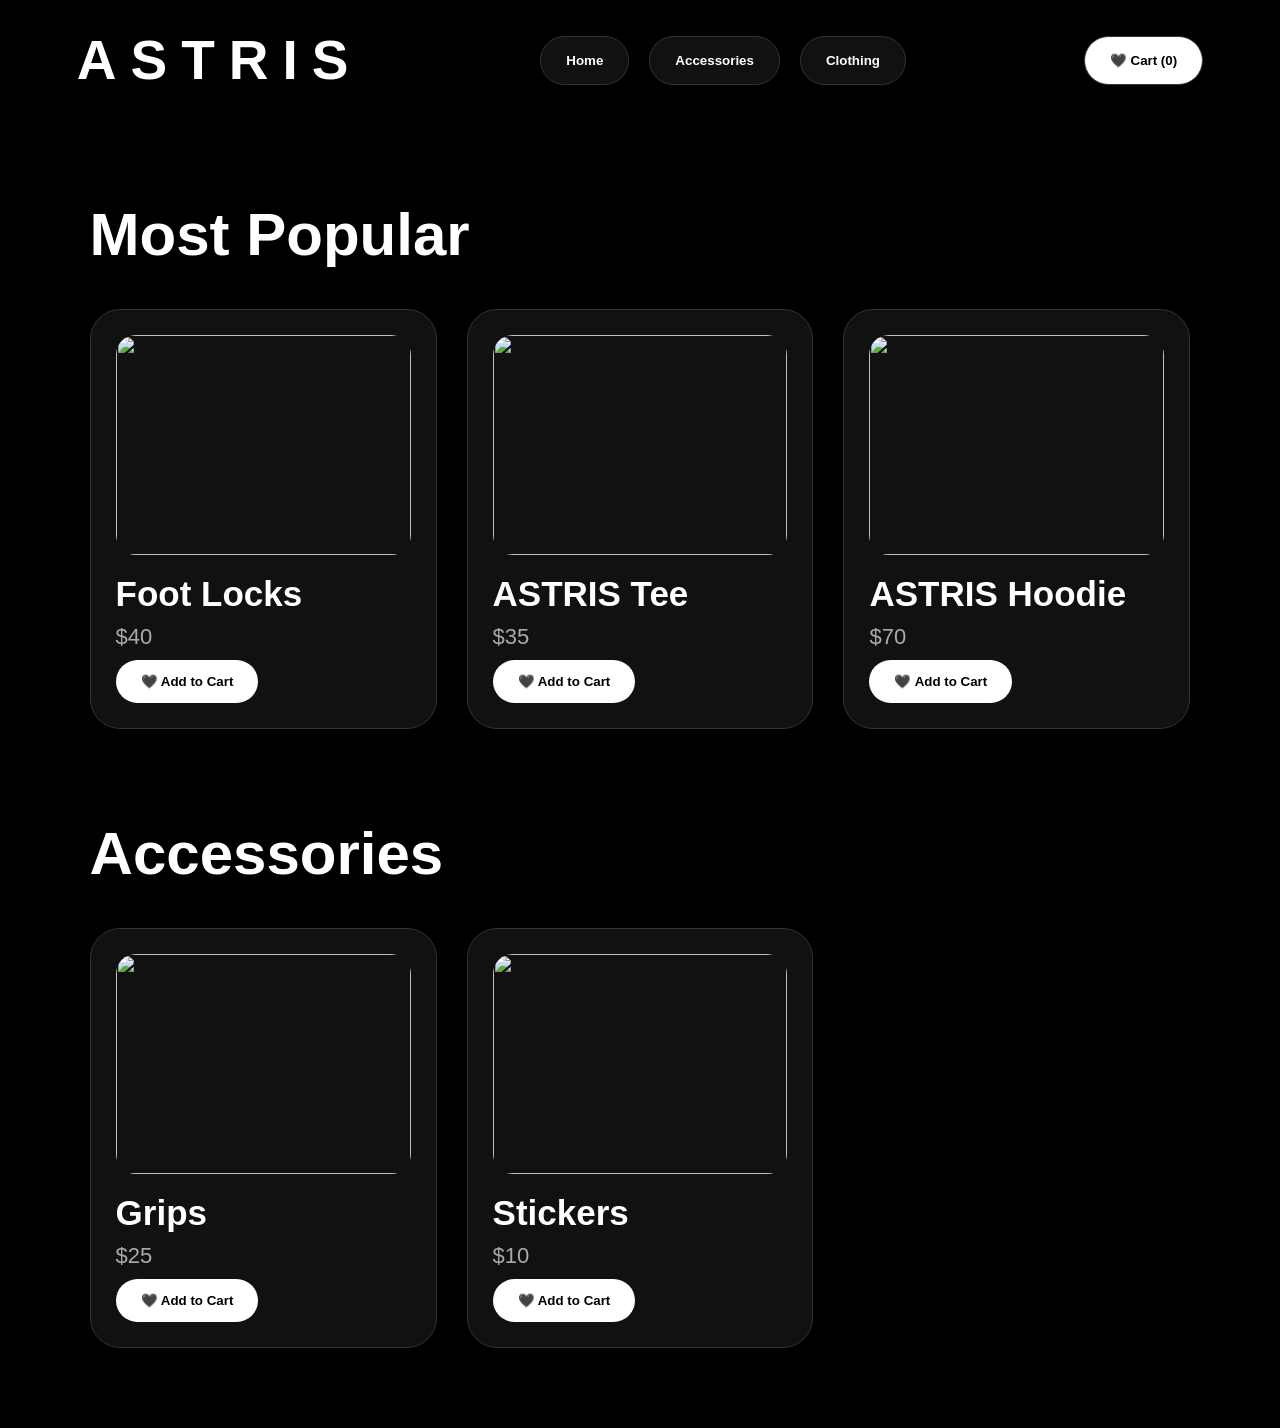
==== index.html @ 52805215 "Update index.html" ====
<!DOCTYPE html>
<html>
<head>

<title>Astris</title>

<style>

*{margin:0;padding:0;box-sizing:border-box}

body{
background:#000;
color:white;
font-family:Arial;
}

header{
height:120px;
display:flex;
align-items:center;
justify-content:space-between;
padding:0 6%;
position:sticky;
top:0;
background:#000;
z-index:10;
}

.logo{
font-size:55px;
font-weight:900;
letter-spacing:14px;
}

nav{
display:flex;
gap:20px;
}

nav button,.cart{
background:#111;
color:white;
border:1px solid #333;
padding:16px 25px;
border-radius:40px;
font-weight:800;
cursor:pointer;
}

.cart{
background:white;
color:black;
}


.section{
display:none;
padding:80px 7%;
}

.active{
display:block;
}


h2{
font-size:60px;
margin-bottom:40px;
}


.cards{
display:grid;
grid-template-columns:repeat(3,1fr);
gap:30px;
}


.card{
background:#111;
border:1px solid #333;
border-radius:30px;
padding:25px;
}


.card img{
width:100%;
height:220px;
object-fit:cover;
border-radius:20px;
}


.card h3{
font-size:35px;
margin-top:15px;
}


.card p{
color:#aaa;
font-size:22px;
margin:10px 0;
}


.add,.back{
border:none;
border-radius:30px;
padding:14px 25px;
font-weight:900;
cursor:pointer;
}


.add{
background:white;
}


.back{
background:#222;
color:white;
margin-bottom:25px;
}


#cart-box{
display:none;
position:fixed;
right:25px;
top:130px;
width:400px;
background:#111;
border:1px solid #333;
border-radius:30px;
padding:30px;
z-index:50;
}


.cart-line{
display:flex;
justify-content:space-between;
margin:20px 0;
}


.remove{
background:#222;
color:white;
border:none;
padding:8px 15px;
border-radius:20px;
}


@media(max-width:800px){

.cards{
grid-template-columns:1fr;
}

.logo{
font-size:35px;
}

nav button{
font-size:13px;
padding:10px;
}

#cart-box{
width:90%;
}

}

</style>

</head>


<body>


<header>

<div class="logo">ASTRIS</div>

<nav>

<button onclick="show('home')">Home</button>
<button onclick="show('accessories')">Accessories</button>
<button onclick="show('clothes')">Clothing</button>

</nav>

<button class="cart" onclick="openCart()">
🖤 Cart (<span id="count">0</span>)
</button>

</header>



<section id="home" class="section active">

<h2>Most Popular</h2>

<div class="cards">

<div class="card">
<img src="https://images.unsplash.com/photo-1558981806-ec527fa84c39">
<h3>Foot Locks</h3>
<p>$40</p>
<button class="add" onclick="add('Foot Locks',40)">🖤 Add to Cart</button>
</div>


<div class="card">
<img src="https://images.unsplash.com/photo-1521572163474-6864f9cf17ab">
<h3>ASTRIS Tee</h3>
<p>$35</p>
<button class="add" onclick="add('ASTRIS Tee',35)">🖤 Add to Cart</button>
</div>


<div class="card">
<img src="https://images.unsplash.com/photo-1556821840-3a63f95609a7">
<h3>ASTRIS Hoodie</h3>
<p>$70</p>
<button class="add" onclick="add('ASTRIS Hoodie',70)">🖤 Add to Cart</button>
</div>

</div>


<h2 style="margin-top:90px">Accessories</h2>

<div class="cards">

<div class="card">
<img src="https://images.unsplash.com/photo-1527281400683-1aae777175f8">
<h3>Grips</h3>
<p>$25</p>
<button class="add" onclick="add('Grips',25)">🖤 Add to Cart</button>
</div>


<div class="card">
<img src="https://images.unsplash.com/photo-1557683316-973673baf926">
<h3>Stickers</h3>
<p>$10</p>
<button class="add" onclick="add('Stickers',10)">🖤 Add to Cart</button>
</div>

</div>

</section>




<section id="accessories" class="section">

<button class="back" onclick="show('home')">← Back</button>

<h2>Accessories</h2>

<div class="cards">

<div class="card">
<img src="https://images.unsplash.com/photo-1558981806-ec527fa84c39">
<h3>Foot Locks</h3>
<p>$40</p>
<button class="add" onclick="add('Foot Locks',40)">🖤 Add to Cart</button>
</div>

<div class="card">
<img src="https://images.unsplash.com/photo-1527281400683-1aae777175f8">
<h3>Grips</h3>
<p>$25</p>
<button class="add" onclick="add('Grips',25)">🖤 Add to Cart</button>
</div>

</div>

</section>





<section id="clothes" class="section">

<button class="back" onclick="show('home')">← Back</button>

<h2>Clothing</h2>

<div class="cards">

<div class="card">
<img src="https://images.unsplash.com/photo-1521572163474-6864f9cf17ab">
<h3>ASTRIS Tee</h3>
<p>$35</p>
<button class="add" onclick="add('ASTRIS Tee',35)">🖤 Add to Cart</button>
</div>


<div class="card">
<img src="https://images.unsplash.com/photo-1556821840-3a63f95609a7">
<h3>ASTRIS Hoodie</h3>
<p>$70</p>
<button class="add" onclick="add('ASTRIS Hoodie',70)">🖤 Add to Cart</button>
</div>

</div>

</section>





<div id="cart-box">

<h2>Your Cart</h2>

<div id="items"></div>

<h3>Total: $<span id="total">0</span></h3>

<button class="back" onclick="checkout()">Checkout</button>

<button class="back" onclick="closeCart()">Close</button>

</div>




<script>

let cart=JSON.parse(localStorage.getItem("cart"))||[];


function save(){
localStorage.setItem("cart",JSON.stringify(cart));
}


function add(name,price){

cart.push({name,price});

save();

update();

}


function removeItem(i){

cart.splice(i,1);

save();

update();

}


function update(){

document.getElementById("count").innerHTML=cart.length;

let html="";
let total=0;

cart.forEach((item,i)=>{

total+=item.price;

html+=`

<div class="cart-line">

${item.name} $${item.price}

<button class="remove" onclick="removeItem(${i})">X</button>

</div>`;

});

document.getElementById("items").innerHTML=html;

document.getElementById("total").innerHTML=total;

}


function openCart(){
document.getElementById("cart-box").style.display="block";
update();
}


function closeCart(){
document.getElementById("cart-box").style.display="none";
}


function show(page){

document.querySelectorAll(".section").forEach(x=>x.classList.remove("active"));

document.getElementById(page).classList.add("active");

}


function checkout(){

alert("Checkout setup next 🖤");

}


update();

</script>


</body>
</html>
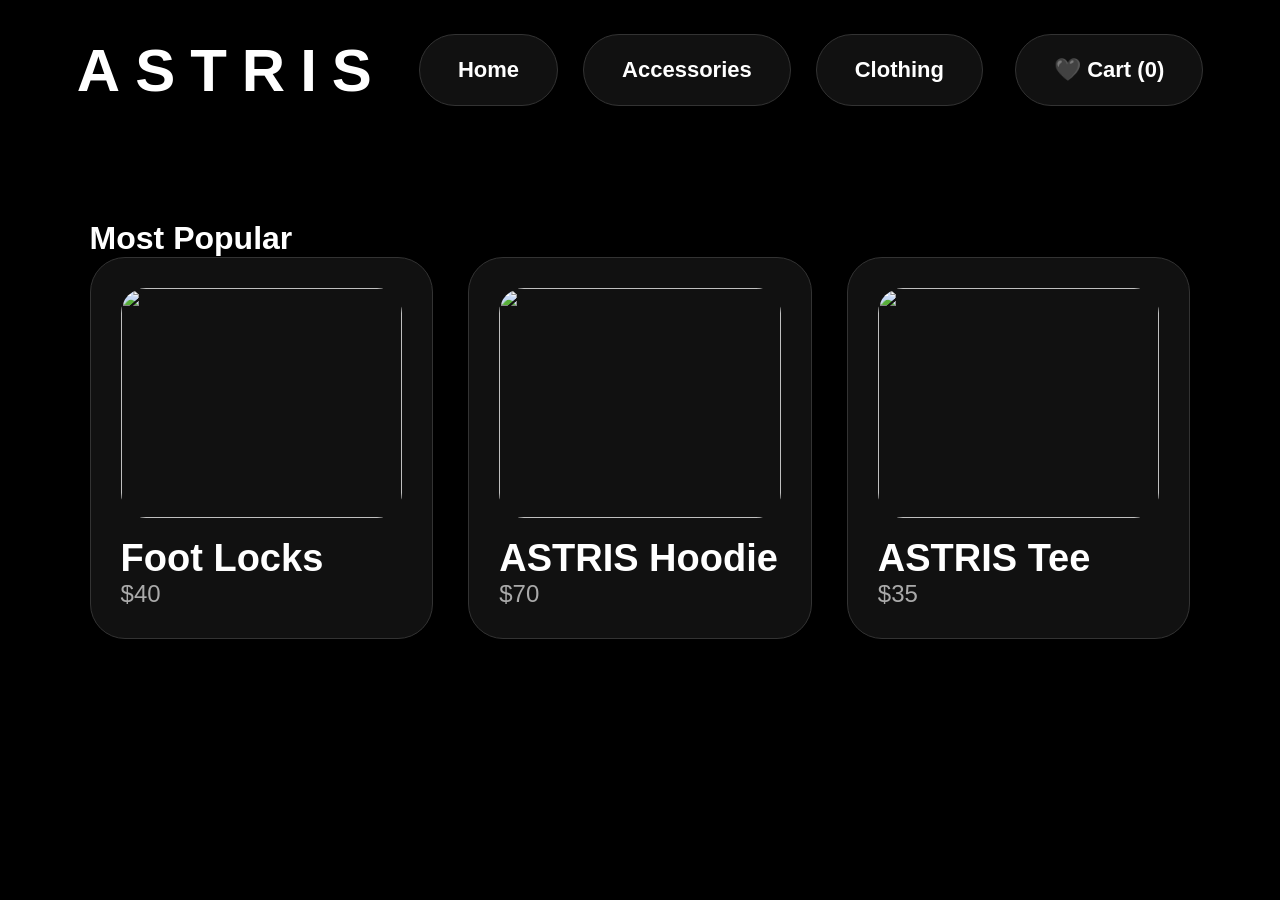
==== commit 4344301a: "Update index.html" ====
--- a/index.html
+++ b/index.html
@@ -6,176 +6,291 @@
 
 <style>
 
-*{margin:0;padding:0;box-sizing:border-box}
+*{
+margin:0;
+padding:0;
+box-sizing:border-box;
+}
 
 body{
 background:#000;
 color:white;
-font-family:Arial;
-}
+font-family:Arial, Helvetica, sans-serif;
+}
+
 
 header{
-height:120px;
+
+height:140px;
 display:flex;
 align-items:center;
 justify-content:space-between;
 padding:0 6%;
+
+background:#000;
 position:sticky;
 top:0;
-background:#000;
 z-index:10;
-}
+
+}
+
 
 .logo{
-font-size:55px;
+
+font-size:60px;
 font-weight:900;
-letter-spacing:14px;
-}
+letter-spacing:15px;
+
+}
+
+
 
 nav{
+
 display:flex;
-gap:20px;
-}
+gap:25px;
+
+}
+
+
 
 nav button,.cart{
+
 background:#111;
+
 color:white;
+
 border:1px solid #333;
-padding:16px 25px;
-border-radius:40px;
-font-weight:800;
+
+padding:22px 38px;
+
+border-radius:50px;
+
+font-size:22px;
+
+font-weight:900;
+
 cursor:pointer;
-}
-
-.cart{
+
+}
+
+
+
+nav button:hover,.cart:hover{
+
 background:white;
 color:black;
-}
+
+}
+
 
 
 .section{
-display:none;
+
 padding:80px 7%;
-}
-
-.active{
-display:block;
-}
-
-
-h2{
-font-size:60px;
-margin-bottom:40px;
-}
+
+}
+
 
 
 .cards{
+
 display:grid;
 grid-template-columns:repeat(3,1fr);
-gap:30px;
-}
+gap:35px;
+
+}
+
 
 
 .card{
+
 background:#111;
+
 border:1px solid #333;
-border-radius:30px;
-padding:25px;
-}
+
+border-radius:35px;
+
+padding:30px;
+
+cursor:pointer;
+
+}
+
 
 
 .card img{
+
 width:100%;
-height:220px;
+
+height:230px;
+
 object-fit:cover;
+
+border-radius:25px;
+
+}
+
+
+
+.card h3{
+
+font-size:38px;
+
+margin-top:15px;
+
+}
+
+
+
+.card p{
+
+font-size:24px;
+
+color:#aaa;
+
+}
+
+
+
+.add,.buy,.back{
+
+padding:20px 40px;
+
+border:none;
+
+border-radius:45px;
+
+font-size:22px;
+
+font-weight:900;
+
+cursor:pointer;
+
+margin-top:20px;
+
+}
+
+
+
+.add{
+
+background:white;
+
+color:black;
+
+}
+
+
+
+.buy{
+
+background:#222;
+
+color:white;
+
+}
+
+
+
+.back{
+
+background:#111;
+
+color:white;
+
+}
+
+
+
+#product-page{
+
+display:none;
+
+}
+
+
+
+#cart-box{
+
+display:none;
+
+position:fixed;
+
+right:25px;
+
+top:130px;
+
+width:430px;
+
+background:#111;
+
+border:1px solid #333;
+
+border-radius:35px;
+
+padding:35px;
+
+z-index:50;
+
+}
+
+
+
+.cart-line{
+
+display:flex;
+
+justify-content:space-between;
+
+margin:20px 0;
+
+}
+
+
+
+.remove{
+
+background:#222;
+
+color:white;
+
+border:none;
+
+padding:10px;
+
 border-radius:20px;
-}
-
-
-.card h3{
-font-size:35px;
-margin-top:15px;
-}
-
-
-.card p{
-color:#aaa;
-font-size:22px;
-margin:10px 0;
-}
-
-
-.add,.back{
-border:none;
-border-radius:30px;
-padding:14px 25px;
-font-weight:900;
-cursor:pointer;
-}
-
-
-.add{
-background:white;
-}
-
-
-.back{
-background:#222;
-color:white;
-margin-bottom:25px;
-}
-
-
-#cart-box{
-display:none;
-position:fixed;
-right:25px;
-top:130px;
-width:400px;
-background:#111;
-border:1px solid #333;
-border-radius:30px;
-padding:30px;
-z-index:50;
-}
-
-
-.cart-line{
-display:flex;
-justify-content:space-between;
-margin:20px 0;
-}
-
-
-.remove{
-background:#222;
-color:white;
-border:none;
-padding:8px 15px;
-border-radius:20px;
-}
+
+}
+
 
 
 @media(max-width:800px){
 
 .cards{
+
 grid-template-columns:1fr;
-}
+
+}
+
 
 .logo{
-font-size:35px;
-}
-
-nav button{
-font-size:13px;
-padding:10px;
-}
-
-#cart-box{
-width:90%;
-}
-
-}
+
+font-size:38px;
+
+}
+
+
+nav button,.cart{
+
+font-size:15px;
+
+padding:14px;
+
+}
+
+}
+
 
 </style>
 
@@ -189,154 +304,134 @@
 
 <div class="logo">ASTRIS</div>
 
+
 <nav>
 
-<button onclick="show('home')">Home</button>
-<button onclick="show('accessories')">Accessories</button>
-<button onclick="show('clothes')">Clothing</button>
+<button onclick="showProducts()">Home</button>
+
+<button onclick="filter('accessories')">Accessories</button>
+
+<button onclick="filter('clothes')">Clothing</button>
 
 </nav>
 
+
 <button class="cart" onclick="openCart()">
+
 🖤 Cart (<span id="count">0</span>)
+
 </button>
 
 </header>
 
 
 
-<section id="home" class="section active">
-
-<h2>Most Popular</h2>
+<div id="products" class="section">
+
+
+<h1>Most Popular</h1>
+
 
 <div class="cards">
 
-<div class="card">
-<img src="https://images.unsplash.com/photo-1558981806-ec527fa84c39">
+
+<div class="card accessories" onclick="openProduct('Foot Locks',40,'Images/footlocks.jpg')">
+
+<img src="Images/footlocks.jpg">
+
 <h3>Foot Locks</h3>
+
 <p>$40</p>
-<button class="add" onclick="add('Foot Locks',40)">🖤 Add to Cart</button>
-</div>
-
-
-<div class="card">
-<img src="https://images.unsplash.com/photo-1521572163474-6864f9cf17ab">
+
+</div>
+
+
+<div class="card clothes" onclick="openProduct('ASTRIS Hoodie',70,'Images/hoodie.jpg')">
+
+<img src="Images/hoodie.jpg">
+
+<h3>ASTRIS Hoodie</h3>
+
+<p>$70</p>
+
+</div>
+
+
+<div class="card clothes" onclick="openProduct('ASTRIS Tee',35,'Images/tee.jpg')">
+
+<img src="Images/tee.jpg">
+
 <h3>ASTRIS Tee</h3>
+
 <p>$35</p>
-<button class="add" onclick="add('ASTRIS Tee',35)">🖤 Add to Cart</button>
-</div>
-
-
-<div class="card">
-<img src="https://images.unsplash.com/photo-1556821840-3a63f95609a7">
-<h3>ASTRIS Hoodie</h3>
-<p>$70</p>
-<button class="add" onclick="add('ASTRIS Hoodie',70)">🖤 Add to Cart</button>
-</div>
-
-</div>
-
-
-<h2 style="margin-top:90px">Accessories</h2>
-
-<div class="cards">
-
-<div class="card">
-<img src="https://images.unsplash.com/photo-1527281400683-1aae777175f8">
-<h3>Grips</h3>
-<p>$25</p>
-<button class="add" onclick="add('Grips',25)">🖤 Add to Cart</button>
-</div>
-
-
-<div class="card">
-<img src="https://images.unsplash.com/photo-1557683316-973673baf926">
-<h3>Stickers</h3>
-<p>$10</p>
-<button class="add" onclick="add('Stickers',10)">🖤 Add to Cart</button>
-</div>
-
-</div>
-
-</section>
-
-
-
-
-<section id="accessories" class="section">
-
-<button class="back" onclick="show('home')">← Back</button>
-
-<h2>Accessories</h2>
-
-<div class="cards">
-
-<div class="card">
-<img src="https://images.unsplash.com/photo-1558981806-ec527fa84c39">
-<h3>Foot Locks</h3>
-<p>$40</p>
-<button class="add" onclick="add('Foot Locks',40)">🖤 Add to Cart</button>
-</div>
-
-<div class="card">
-<img src="https://images.unsplash.com/photo-1527281400683-1aae777175f8">
-<h3>Grips</h3>
-<p>$25</p>
-<button class="add" onclick="add('Grips',25)">🖤 Add to Cart</button>
-</div>
-
-</div>
-
-</section>
-
-
-
-
-
-<section id="clothes" class="section">
-
-<button class="back" onclick="show('home')">← Back</button>
-
-<h2>Clothing</h2>
-
-<div class="cards">
-
-<div class="card">
-<img src="https://images.unsplash.com/photo-1521572163474-6864f9cf17ab">
-<h3>ASTRIS Tee</h3>
-<p>$35</p>
-<button class="add" onclick="add('ASTRIS Tee',35)">🖤 Add to Cart</button>
-</div>
-
-
-<div class="card">
-<img src="https://images.unsplash.com/photo-1556821840-3a63f95609a7">
-<h3>ASTRIS Hoodie</h3>
-<p>$70</p>
-<button class="add" onclick="add('ASTRIS Hoodie',70)">🖤 Add to Cart</button>
-</div>
-
-</div>
-
-</section>
-
+
+</div>
+
+
+</div>
+
+</div>
+
+
+
+
+<div id="product-page" class="section">
+
+<button class="back" onclick="back()">
+
+← Back
+
+</button>
+
+
+<img id="product-img" width="450">
+
+
+<h1 id="product-name"></h1>
+
+<h2 id="product-price"></h2>
+
+
+<button class="add" onclick="addCurrent()">
+
+🖤 Add to Cart
+
+</button>
+
+
+<button class="buy">
+
+Buy Now
+
+</button>
+
+
+</div>
 
 
 
 
 <div id="cart-box">
 
+
 <h2>Your Cart</h2>
 
+
 <div id="items"></div>
 
+
 <h3>Total: $<span id="total">0</span></h3>
 
-<button class="back" onclick="checkout()">Checkout</button>
-
-<button class="back" onclick="closeCart()">Close</button>
-
-</div>
+
+<button class="back" onclick="closeCart()">
+
+Close
+
+</button>
+
+
+</div>
+
 
 
 
@@ -345,10 +440,23 @@
 
 let cart=JSON.parse(localStorage.getItem("cart"))||[];
 
+let current={};
+
 
 function save(){
+
 localStorage.setItem("cart",JSON.stringify(cart));
-}
+
+}
+
+
+
+function addCurrent(){
+
+add(current.name,current.price);
+
+}
+
 
 
 function add(name,price){
@@ -362,6 +470,49 @@
 }
 
 
+
+function update(){
+
+document.getElementById("count").innerHTML=cart.length;
+
+
+let html="";
+
+let total=0;
+
+
+cart.forEach((x,i)=>{
+
+total+=x.price;
+
+
+html+=`
+
+<div class="cart-line">
+
+${x.name} $${x.price}
+
+<button class="remove" onclick="removeItem(${i})">
+
+X
+
+</button>
+
+</div>
+
+`;
+
+});
+
+
+document.getElementById("items").innerHTML=html;
+
+document.getElementById("total").innerHTML=total;
+
+}
+
+
+
 function removeItem(i){
 
 cart.splice(i,1);
@@ -373,61 +524,71 @@
 }
 
 
-function update(){
-
-document.getElementById("count").innerHTML=cart.length;
-
-let html="";
-let total=0;
-
-cart.forEach((item,i)=>{
-
-total+=item.price;
-
-html+=`
-
-<div class="cart-line">
-
-${item.name} $${item.price}
-
-<button class="remove" onclick="removeItem(${i})">X</button>
-
-</div>`;
+
+function openCart(){
+
+document.getElementById("cart-box").style.display="block";
+
+}
+
+
+
+function closeCart(){
+
+document.getElementById("cart-box").style.display="none";
+
+}
+
+
+
+function openProduct(name,price,img){
+
+current={name,price};
+
+document.getElementById("products").style.display="none";
+
+document.getElementById("product-page").style.display="block";
+
+document.getElementById("product-img").src=img;
+
+document.getElementById("product-name").innerHTML=name;
+
+document.getElementById("product-price").innerHTML="$"+price;
+
+}
+
+
+
+function back(){
+
+document.getElementById("product-page").style.display="none";
+
+document.getElementById("products").style.display="block";
+
+}
+
+
+
+function filter(type){
+
+document.querySelectorAll(".card").forEach(card=>{
+
+card.style.display=card.classList.contains(type)?"block":"none";
 
 });
 
-document.getElementById("items").innerHTML=html;
-
-document.getElementById("total").innerHTML=total;
-
-}
-
-
-function openCart(){
-document.getElementById("cart-box").style.display="block";
-update();
-}
-
-
-function closeCart(){
-document.getElementById("cart-box").style.display="none";
-}
-
-
-function show(page){
-
-document.querySelectorAll(".section").forEach(x=>x.classList.remove("active"));
-
-document.getElementById(page).classList.add("active");
-
-}
-
-
-function checkout(){
-
-alert("Checkout setup next 🖤");
-
-}
+}
+
+
+
+function showProducts(){
+
+document.getElementById("product-page").style.display="none";
+
+document.getElementById("products").style.display="block";
+
+}
+
 
 
 update();
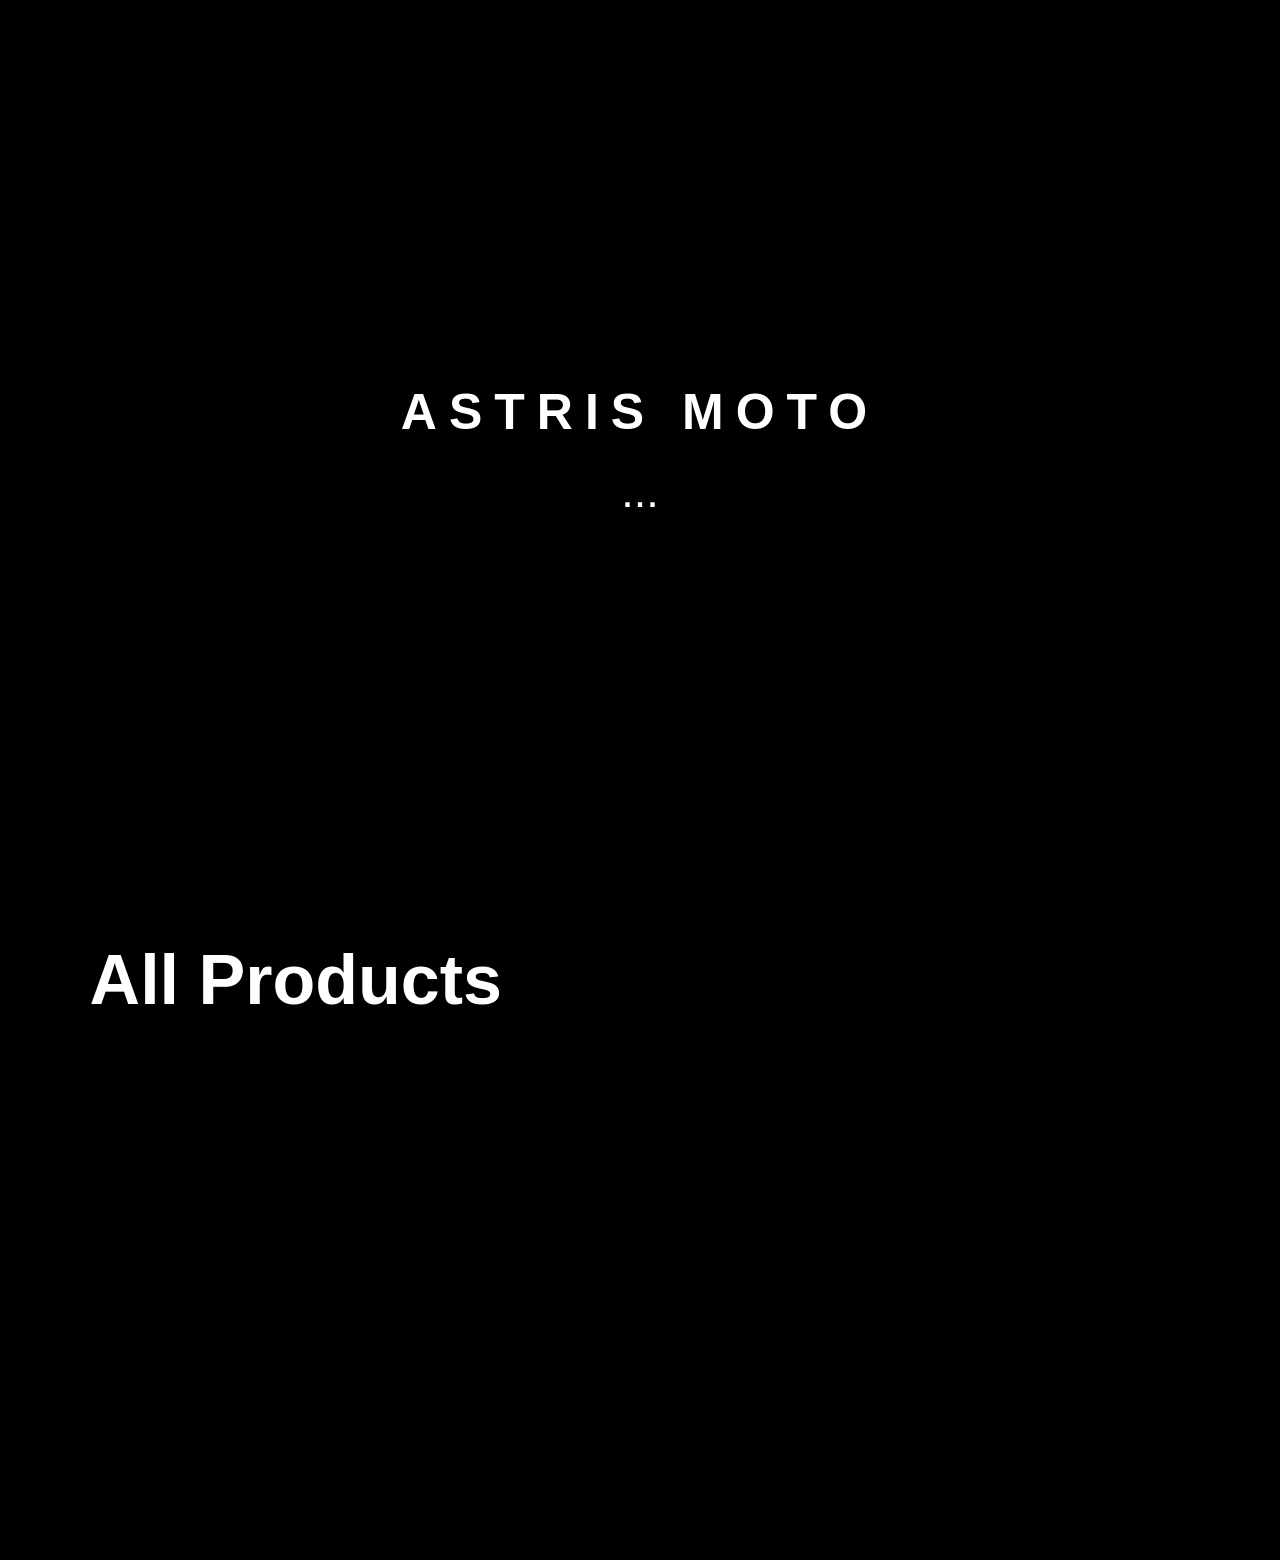
==== commit feb7c48e: "Update index.html" ====
--- a/index.html
+++ b/index.html
@@ -2,7 +2,7 @@
 <html>
 <head>
 
-<title>Astris</title>
+<title>Astris Moto</title>
 
 <style>
 
@@ -15,31 +15,81 @@
 body{
 background:#000;
 color:white;
-font-family:Arial, Helvetica, sans-serif;
-}
+font-family:Arial,Helvetica,sans-serif;
+}
+
+
+#loader{
+
+position:fixed;
+inset:0;
+background:#000;
+display:flex;
+flex-direction:column;
+justify-content:center;
+align-items:center;
+z-index:999;
+
+}
+
+
+#loader h1{
+
+font-size:50px;
+letter-spacing:12px;
+
+}
+
+
+.dots{
+
+margin-top:25px;
+font-size:45px;
+animation:blink 1s infinite;
+
+}
+
+
+@keyframes blink{
+
+50%{opacity:.2;}
+
+}
+
+
 
 
 header{
 
-height:140px;
+height:120px;
+
 display:flex;
+
 align-items:center;
+
 justify-content:space-between;
+
 padding:0 6%;
 
+position:sticky;
+
+top:0;
+
 background:#000;
-position:sticky;
-top:0;
-z-index:10;
-
-}
+
+z-index:20;
+
+}
+
 
 
 .logo{
 
-font-size:60px;
+font-size:55px;
+
 font-weight:900;
-letter-spacing:15px;
+
+letter-spacing:12px;
 
 }
 
@@ -48,10 +98,18 @@
 nav{
 
 display:flex;
-gap:25px;
-
-}
-
+
+gap:20px;
+
+}
+
+
+
+button{
+
+cursor:pointer;
+
+}
 
 
 nav button,.cart{
@@ -62,213 +120,115 @@
 
 border:1px solid #333;
 
-padding:22px 38px;
-
-border-radius:50px;
+padding:18px 30px;
+
+border-radius:40px;
+
+font-weight:900;
+
+font-size:20px;
+
+}
+
+
+
+.section{
+
+padding:100px 7%;
+
+}
+
+
+
+.title{
+
+font-size:70px;
+
+margin-bottom:50px;
+
+}
+
+
+
+
+.cards{
+
+display:grid;
+
+grid-template-columns:repeat(3,1fr);
+
+gap:35px;
+
+}
+
+
+
+.card{
+
+background:#111;
+
+border-radius:35px;
+
+padding:25px;
+
+opacity:0;
+
+transform:translateY(50px);
+
+transition:.7s;
+
+}
+
+
+
+.card.show{
+
+opacity:1;
+
+transform:translateY(0);
+
+}
+
+
+
+.card img{
+
+width:100%;
+
+height:250px;
+
+object-fit:cover;
+
+border-radius:25px;
+
+}
+
+
+
+.card h2{
+
+margin-top:20px;
+
+font-size:35px;
+
+}
+
+
+
+.card p{
+
+color:#aaa;
 
 font-size:22px;
 
-font-weight:900;
-
-cursor:pointer;
-
-}
-
-
-
-nav button:hover,.cart:hover{
-
-background:white;
-color:black;
-
-}
-
-
-
-.section{
-
-padding:80px 7%;
-
-}
-
-
+}
+
+
+
+@media(max-width:800px){
 
 .cards{
 
-display:grid;
-grid-template-columns:repeat(3,1fr);
-gap:35px;
-
-}
-
-
-
-.card{
-
-background:#111;
-
-border:1px solid #333;
-
-border-radius:35px;
-
-padding:30px;
-
-cursor:pointer;
-
-}
-
-
-
-.card img{
-
-width:100%;
-
-height:230px;
-
-object-fit:cover;
-
-border-radius:25px;
-
-}
-
-
-
-.card h3{
-
-font-size:38px;
-
-margin-top:15px;
-
-}
-
-
-
-.card p{
-
-font-size:24px;
-
-color:#aaa;
-
-}
-
-
-
-.add,.buy,.back{
-
-padding:20px 40px;
-
-border:none;
-
-border-radius:45px;
-
-font-size:22px;
-
-font-weight:900;
-
-cursor:pointer;
-
-margin-top:20px;
-
-}
-
-
-
-.add{
-
-background:white;
-
-color:black;
-
-}
-
-
-
-.buy{
-
-background:#222;
-
-color:white;
-
-}
-
-
-
-.back{
-
-background:#111;
-
-color:white;
-
-}
-
-
-
-#product-page{
-
-display:none;
-
-}
-
-
-
-#cart-box{
-
-display:none;
-
-position:fixed;
-
-right:25px;
-
-top:130px;
-
-width:430px;
-
-background:#111;
-
-border:1px solid #333;
-
-border-radius:35px;
-
-padding:35px;
-
-z-index:50;
-
-}
-
-
-
-.cart-line{
-
-display:flex;
-
-justify-content:space-between;
-
-margin:20px 0;
-
-}
-
-
-
-.remove{
-
-background:#222;
-
-color:white;
-
-border:none;
-
-padding:10px;
-
-border-radius:20px;
-
-}
-
-
-
-@media(max-width:800px){
-
-.cards{
-
 grid-template-columns:1fr;
 
 }
@@ -276,16 +236,16 @@
 
 .logo{
 
-font-size:38px;
+font-size:32px;
 
 }
 
 
 nav button,.cart{
 
-font-size:15px;
-
-padding:14px;
+font-size:13px;
+
+padding:12px;
 
 }
 
@@ -300,137 +260,154 @@
 <body>
 
 
+<div id="loader">
+
+<h1>ASTRIS MOTO</h1>
+
+<div class="dots">...</div>
+
+</div>
+
+
+
+
 <header>
 
-<div class="logo">ASTRIS</div>
+
+<div class="logo">
+
+ASTRIS
+
+</div>
 
 
 <nav>
 
-<button onclick="showProducts()">Home</button>
-
-<button onclick="filter('accessories')">Accessories</button>
-
-<button onclick="filter('clothes')">Clothing</button>
+<button onclick="home()">Home</button>
+
+<button onclick="filterProducts('accessories')">Accessories</button>
+
+<button onclick="filterProducts('clothes')">Clothing</button>
 
 </nav>
 
 
-<button class="cart" onclick="openCart()">
-
-🖤 Cart (<span id="count">0</span>)
+<button class="cart">
+
+🖤 Cart
 
 </button>
 
+
 </header>
 
 
 
-<div id="products" class="section">
-
-
-<h1>Most Popular</h1>
+
+
+<section class="section">
+
+
+<h1 class="title">
+
+Most Popular
+
+</h1>
 
 
 <div class="cards">
 
 
-<div class="card accessories" onclick="openProduct('Foot Locks',40,'Images/footlocks.jpg')">
+
+<div class="card accessories">
 
 <img src="Images/footlocks.jpg">
 
-<h3>Foot Locks</h3>
+<h2>Foot Locks</h2>
 
 <p>$40</p>
 
 </div>
 
 
-<div class="card clothes" onclick="openProduct('ASTRIS Hoodie',70,'Images/hoodie.jpg')">
+
+<div class="card clothes">
+
+<img src="Images/tee.jpg">
+
+<h2>Astris Tee</h2>
+
+<p>$35</p>
+
+</div>
+
+
+</div>
+
+
+</section>
+
+
+
+
+
+
+<section class="section">
+
+
+<h1 class="title">
+
+All Products
+
+</h1>
+
+
+<div class="cards">
+
+
+
+<div class="card accessories">
+
+<img src="Images/pegs.jpg">
+
+<h2>Pegs</h2>
+
+<p>$30</p>
+
+</div>
+
+
+
+
+<div class="card accessories">
+
+<img src="Images/stickers.jpg">
+
+<h2>Stickers</h2>
+
+<p>$10</p>
+
+</div>
+
+
+
+
+<div class="card clothes">
 
 <img src="Images/hoodie.jpg">
 
-<h3>ASTRIS Hoodie</h3>
+<h2>Hoodie</h2>
 
 <p>$70</p>
 
 </div>
 
 
-<div class="card clothes" onclick="openProduct('ASTRIS Tee',35,'Images/tee.jpg')">
-
-<img src="Images/tee.jpg">
-
-<h3>ASTRIS Tee</h3>
-
-<p>$35</p>
-
-</div>
-
-
-</div>
-
-</div>
-
-
-
-
-<div id="product-page" class="section">
-
-<button class="back" onclick="back()">
-
-← Back
-
-</button>
-
-
-<img id="product-img" width="450">
-
-
-<h1 id="product-name"></h1>
-
-<h2 id="product-price"></h2>
-
-
-<button class="add" onclick="addCurrent()">
-
-🖤 Add to Cart
-
-</button>
-
-
-<button class="buy">
-
-Buy Now
-
-</button>
-
-
-</div>
-
-
-
-
-<div id="cart-box">
-
-
-<h2>Your Cart</h2>
-
-
-<div id="items"></div>
-
-
-<h3>Total: $<span id="total">0</span></h3>
-
-
-<button class="back" onclick="closeCart()">
-
-Close
-
-</button>
-
-
-</div>
+
+</div>
+
+
+</section>
 
 
 
@@ -438,160 +415,116 @@
 
 <script>
 
-let cart=JSON.parse(localStorage.getItem("cart"))||[];
-
-let current={};
-
-
-function save(){
-
-localStorage.setItem("cart",JSON.stringify(cart));
-
-}
-
-
-
-function addCurrent(){
-
-add(current.name,current.price);
-
-}
-
-
-
-function add(name,price){
-
-cart.push({name,price});
-
-save();
-
-update();
-
-}
-
-
-
-function update(){
-
-document.getElementById("count").innerHTML=cart.length;
-
-
-let html="";
-
-let total=0;
-
-
-cart.forEach((x,i)=>{
-
-total+=x.price;
-
-
-html+=`
-
-<div class="cart-line">
-
-${x.name} $${x.price}
-
-<button class="remove" onclick="removeItem(${i})">
-
-X
-
-</button>
-
-</div>
-
-`;
-
-});
-
-
-document.getElementById("items").innerHTML=html;
-
-document.getElementById("total").innerHTML=total;
-
-}
-
-
-
-function removeItem(i){
-
-cart.splice(i,1);
-
-save();
-
-update();
-
-}
-
-
-
-function openCart(){
-
-document.getElementById("cart-box").style.display="block";
-
-}
-
-
-
-function closeCart(){
-
-document.getElementById("cart-box").style.display="none";
-
-}
-
-
-
-function openProduct(name,price,img){
-
-current={name,price};
-
-document.getElementById("products").style.display="none";
-
-document.getElementById("product-page").style.display="block";
-
-document.getElementById("product-img").src=img;
-
-document.getElementById("product-name").innerHTML=name;
-
-document.getElementById("product-price").innerHTML="$"+price;
-
-}
-
-
-
-function back(){
-
-document.getElementById("product-page").style.display="none";
-
-document.getElementById("products").style.display="block";
-
-}
-
-
-
-function filter(type){
+
+window.onload=()=>{
+
+
+setTimeout(()=>{
+
+document.getElementById("loader").style.display="none";
+
+
+showCards();
+
+
+},2000);
+
+
+
+};
+
+
+
+function showCards(){
+
+
+let cards=document.querySelectorAll(".card");
+
+
+cards.forEach(card=>{
+
+
+let observer=new IntersectionObserver(entries=>{
+
+
+entries.forEach(e=>{
+
+if(e.isIntersecting){
+
+card.classList.add("show");
+
+}
+
+});
+
+
+});
+
+
+observer.observe(card);
+
+
+});
+
+
+}
+
+
+
+function home(){
+
+document.querySelectorAll(".card").forEach(c=>{
+
+c.style.display="block";
+
+});
+
+window.scrollTo({
+
+top:0,
+
+behavior:"smooth"
+
+});
+
+}
+
+
+
+function filterProducts(type){
+
 
 document.querySelectorAll(".card").forEach(card=>{
 
-card.style.display=card.classList.contains(type)?"block":"none";
-
-});
-
-}
-
-
-
-function showProducts(){
-
-document.getElementById("product-page").style.display="none";
-
-document.getElementById("products").style.display="block";
-
-}
-
-
-
-update();
+
+if(card.classList.contains(type)){
+
+card.style.display="block";
+
+}
+
+else{
+
+card.style.display="none";
+
+}
+
+
+});
+
+
+window.scrollTo({
+
+top:0,
+
+behavior:"smooth"
+
+});
+
+
+}
+
+
 
 </script>
 
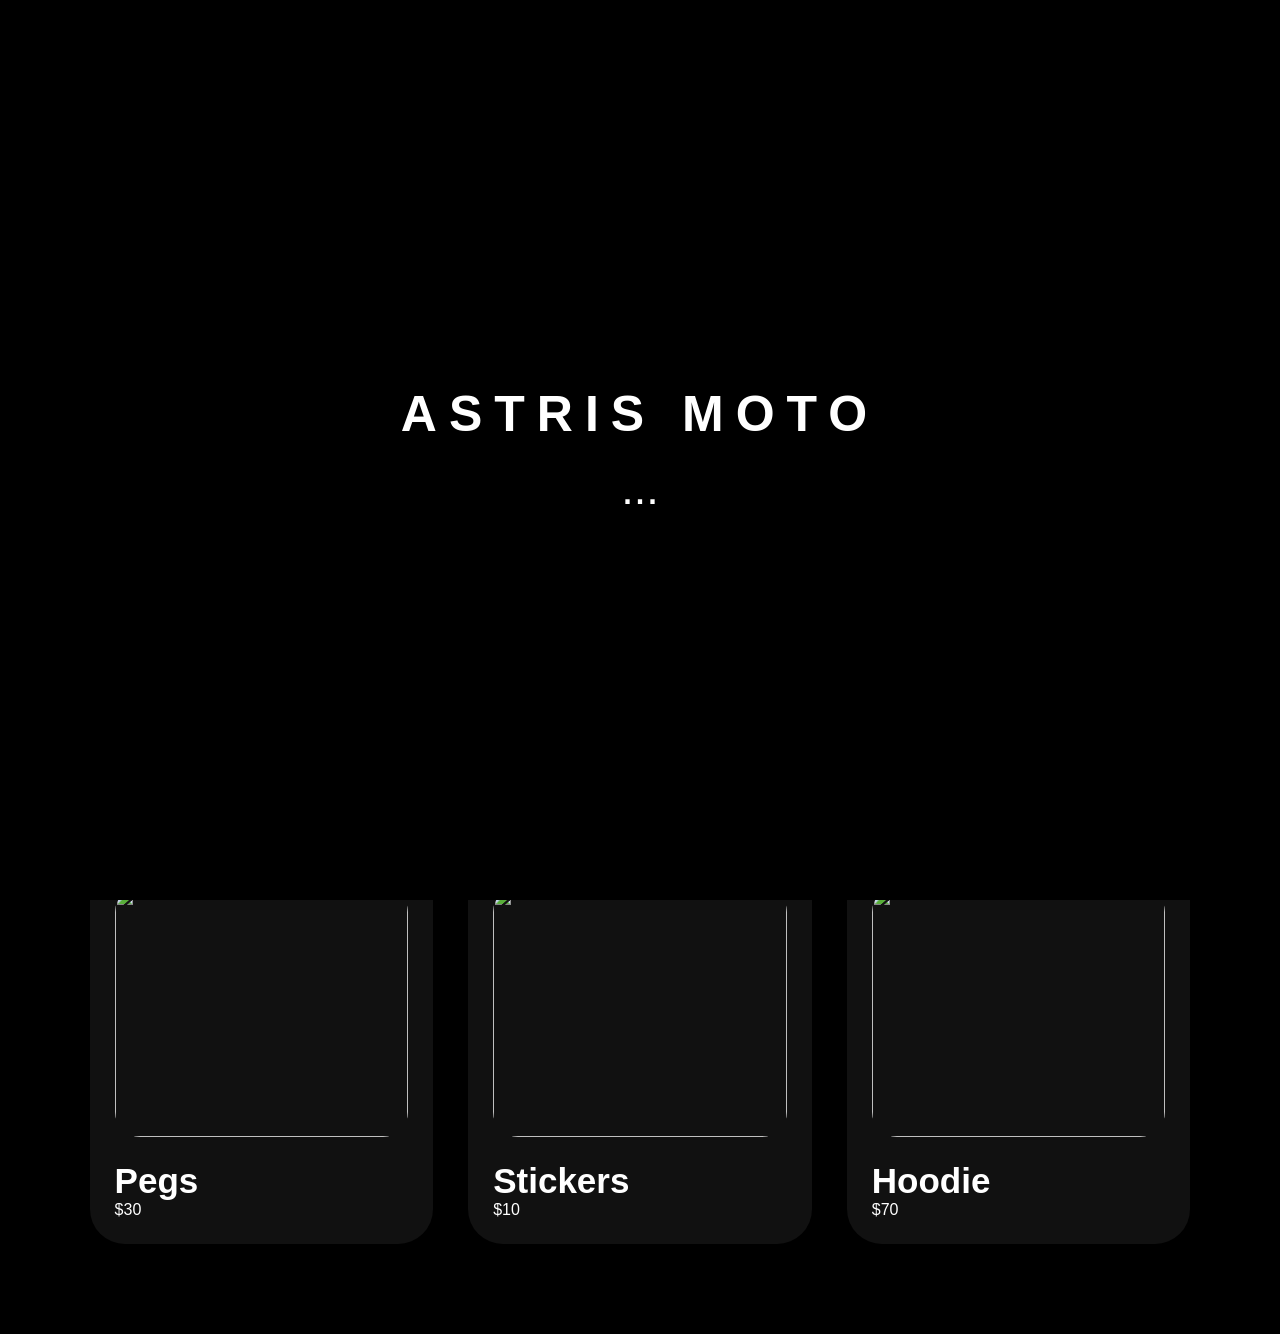
==== commit d770d497: "Update index.html" ====
--- a/index.html
+++ b/index.html
@@ -2,7 +2,7 @@
 <html>
 <head>
 
-<title>Astris Moto</title>
+<title>ASTRIS MOTO</title>
 
 <style>
 
@@ -19,21 +19,22 @@
 }
 
 
-#loader{
+
+#loader,#product-loader{
 
 position:fixed;
 inset:0;
 background:#000;
 display:flex;
+align-items:center;
+justify-content:center;
 flex-direction:column;
-justify-content:center;
-align-items:center;
 z-index:999;
 
 }
 
 
-#loader h1{
+#loader h1,#product-loader h1{
 
 font-size:50px;
 letter-spacing:12px;
@@ -43,16 +44,8 @@
 
 .dots{
 
-margin-top:25px;
 font-size:45px;
-animation:blink 1s infinite;
-
-}
-
-
-@keyframes blink{
-
-50%{opacity:.2;}
+margin-top:20px;
 
 }
 
@@ -61,22 +54,18 @@
 
 header{
 
-height:120px;
+height:130px;
 
 display:flex;
-
 align-items:center;
-
 justify-content:space-between;
 
 padding:0 6%;
 
+background:#000;
+
 position:sticky;
-
 top:0;
-
-background:#000;
-
 z-index:20;
 
 }
@@ -85,11 +74,9 @@
 
 .logo{
 
-font-size:55px;
-
+font-size:60px;
 font-weight:900;
-
-letter-spacing:12px;
+letter-spacing:14px;
 
 }
 
@@ -98,8 +85,7 @@
 nav{
 
 display:flex;
-
-gap:20px;
+gap:25px;
 
 }
 
@@ -112,140 +98,252 @@
 }
 
 
+
 nav button,.cart{
 
 background:#111;
-
 color:white;
 
 border:1px solid #333;
 
-padding:18px 30px;
-
-border-radius:40px;
+padding:24px 40px;
+
+border-radius:50px;
+
+font-size:22px;
 
 font-weight:900;
 
+}
+
+
+
+.section{
+
+padding:90px 7%;
+
+}
+
+
+
+.title{
+
+font-size:70px;
+
+margin-bottom:50px;
+
+}
+
+
+
+.cards{
+
+display:grid;
+
+grid-template-columns:repeat(3,1fr);
+
+gap:35px;
+
+}
+
+
+
+.card{
+
+background:#111;
+
+border-radius:35px;
+
+padding:25px;
+
+opacity:0;
+
+transform:translateY(40px);
+
+transition:.5s;
+
+}
+
+
+
+.card.show{
+
+opacity:1;
+
+transform:translateY(0);
+
+}
+
+
+
+.card img{
+
+width:100%;
+
+height:250px;
+
+object-fit:cover;
+
+border-radius:25px;
+
+}
+
+
+
+.card h2{
+
+margin-top:20px;
+
+font-size:35px;
+
+}
+
+
+
+.add,.checkout,.back{
+
+padding:22px 45px;
+
+border:none;
+
+border-radius:50px;
+
+font-size:24px;
+
+font-weight:900;
+
+margin-top:20px;
+
+}
+
+
+
+.add{
+
+background:white;
+color:black;
+
+}
+
+
+
+.checkout{
+
+background:white;
+color:black;
+width:100%;
+
+}
+
+
+
+.back{
+
+background:white;
+color:black;
+
+}
+
+
+
+#product-page{
+
+display:none;
+
+}
+
+
+
+#product-page img{
+
+width:500px;
+max-width:100%;
+border-radius:30px;
+
+}
+
+
+
+#cart-box{
+
+display:none;
+
+position:fixed;
+
+right:25px;
+
+top:140px;
+
+width:420px;
+
+background:#111;
+
+border:1px solid #333;
+
+border-radius:35px;
+
+padding:30px;
+
+z-index:100;
+
+}
+
+
+
+.cart-item{
+
+display:flex;
+
+justify-content:space-between;
+
+margin:20px 0;
+
 font-size:20px;
 
 }
 
 
 
-.section{
-
-padding:100px 7%;
-
-}
-
-
-
-.title{
-
-font-size:70px;
-
-margin-bottom:50px;
-
-}
-
-
-
+.remove{
+
+background:#222;
+
+color:white;
+
+border:none;
+
+padding:12px;
+
+border-radius:30px;
+
+font-size:18px;
+
+}
+
+
+
+
+@media(max-width:800px){
 
 .cards{
 
-display:grid;
-
-grid-template-columns:repeat(3,1fr);
-
-gap:35px;
-
-}
-
-
-
-.card{
-
-background:#111;
-
-border-radius:35px;
-
-padding:25px;
-
-opacity:0;
-
-transform:translateY(50px);
-
-transition:.7s;
-
-}
-
-
-
-.card.show{
-
-opacity:1;
-
-transform:translateY(0);
-
-}
-
-
-
-.card img{
-
-width:100%;
-
-height:250px;
-
-object-fit:cover;
-
-border-radius:25px;
-
-}
-
-
-
-.card h2{
-
-margin-top:20px;
+grid-template-columns:1fr;
+
+}
+
+
+.logo{
 
 font-size:35px;
 
 }
 
 
-
-.card p{
-
-color:#aaa;
-
-font-size:22px;
-
-}
-
-
-
-@media(max-width:800px){
-
-.cards{
-
-grid-template-columns:1fr;
-
-}
-
-
-.logo{
-
-font-size:32px;
-
-}
-
-
 nav button,.cart{
 
-font-size:13px;
-
-padding:12px;
+font-size:14px;
+
+padding:15px;
 
 }
 
@@ -260,6 +358,7 @@
 <body>
 
 
+
 <div id="loader">
 
 <h1>ASTRIS MOTO</h1>
@@ -271,30 +370,38 @@
 
 
 
+<div id="product-loader" style="display:none;">
+
+<h1>ASTRIS MOTO</h1>
+
+<div class="dots">...</div>
+
+</div>
+
+
+
+
+
 <header>
 
 
-<div class="logo">
-
-ASTRIS
-
-</div>
+<div class="logo">ASTRIS</div>
 
 
 <nav>
 
 <button onclick="home()">Home</button>
 
-<button onclick="filterProducts('accessories')">Accessories</button>
-
-<button onclick="filterProducts('clothes')">Clothing</button>
+<button onclick="filter('accessories')">Accessories</button>
+
+<button onclick="filter('clothes')">Clothing</button>
 
 </nav>
 
 
-<button class="cart">
-
-🖤 Cart
+<button class="cart" onclick="openCart()">
+
+🖤 Cart (<span id="count">0</span>)
 
 </button>
 
@@ -305,21 +412,18 @@
 
 
 
-<section class="section">
-
-
-<h1 class="title">
-
-Most Popular
-
-</h1>
+
+<div id="products" class="section">
+
+
+<h1 class="title">Most Popular</h1>
 
 
 <div class="cards">
 
 
 
-<div class="card accessories">
+<div class="card accessories" onclick="openProduct('Foot Locks',40,'Images/footlocks.jpg')">
 
 <img src="Images/footlocks.jpg">
 
@@ -331,11 +435,11 @@
 
 
 
-<div class="card clothes">
+<div class="card clothes" onclick="openProduct('ASTRIS Tee',35,'Images/tee.jpg')">
 
 <img src="Images/tee.jpg">
 
-<h2>Astris Tee</h2>
+<h2>ASTRIS Tee</h2>
 
 <p>$35</p>
 
@@ -345,28 +449,17 @@
 </div>
 
 
-</section>
-
-
-
-
-
-
-<section class="section">
-
-
-<h1 class="title">
-
-All Products
-
-</h1>
+
+
+
+<h1 class="title">All Products</h1>
 
 
 <div class="cards">
 
 
 
-<div class="card accessories">
+<div class="card accessories" onclick="openProduct('Pegs',30,'Images/pegs.jpg')">
 
 <img src="Images/pegs.jpg">
 
@@ -379,7 +472,7 @@
 
 
 
-<div class="card accessories">
+<div class="card accessories" onclick="openProduct('Stickers',10,'Images/stickers.jpg')">
 
 <img src="Images/stickers.jpg">
 
@@ -392,7 +485,7 @@
 
 
 
-<div class="card clothes">
+<div class="card clothes" onclick="openProduct('Hoodie',70,'Images/hoodie.jpg')">
 
 <img src="Images/hoodie.jpg">
 
@@ -407,7 +500,77 @@
 </div>
 
 
-</section>
+</div>
+
+
+
+
+
+
+
+
+<div id="product-page" class="section">
+
+
+<button class="back" onclick="back()">
+
+← BACK
+
+</button>
+
+
+<img id="product-img">
+
+
+<h1 id="product-name"></h1>
+
+<h2 id="product-price"></h2>
+
+
+<button class="add" onclick="addCurrent()">
+
+🖤 Add To Cart
+
+</button>
+
+
+</div>
+
+
+
+
+
+
+
+<div id="cart-box">
+
+
+<h1>Your Cart</h1>
+
+
+<div id="items"></div>
+
+
+<h2>Total $<span id="total">0</span></h2>
+
+
+<button class="checkout" onclick="checkout()">
+
+Checkout
+
+</button>
+
+
+<button class="back" onclick="closeCart()">
+
+Close
+
+</button>
+
+
+</div>
+
+
 
 
 
@@ -416,6 +579,197 @@
 <script>
 
 
+let cart=JSON.parse(localStorage.getItem("cart"))||[];
+
+let current={};
+
+
+
+function save(){
+
+localStorage.setItem("cart",JSON.stringify(cart));
+
+}
+
+
+
+function add(name,price){
+
+cart.push({name,price});
+
+save();
+
+update();
+
+}
+
+
+
+function addCurrent(){
+
+add(current.name,current.price);
+
+}
+
+
+
+function update(){
+
+
+document.getElementById("count").innerHTML=cart.length;
+
+
+let html="";
+
+let total=0;
+
+
+cart.forEach((x,i)=>{
+
+
+total+=x.price;
+
+
+html+=`
+
+<div class="cart-item">
+
+${x.name} $${x.price}
+
+<button class="remove" onclick="removeItem(${i})">
+
+X
+
+</button>
+
+</div>
+
+`;
+
+});
+
+
+document.getElementById("items").innerHTML=html;
+
+document.getElementById("total").innerHTML=total;
+
+
+}
+
+
+
+function removeItem(i){
+
+cart.splice(i,1);
+
+save();
+
+update();
+
+}
+
+
+
+function openCart(){
+
+document.getElementById("cart-box").style.display="block";
+
+}
+
+
+
+function closeCart(){
+
+document.getElementById("cart-box").style.display="none";
+
+}
+
+
+
+function checkout(){
+
+alert("Checkout coming soon 🖤");
+
+}
+
+
+
+function openProduct(name,price,img){
+
+
+current={name,price};
+
+
+document.getElementById("product-loader").style.display="flex";
+
+
+setTimeout(()=>{
+
+
+document.getElementById("product-loader").style.display="none";
+
+
+document.getElementById("products").style.display="none";
+
+document.getElementById("product-page").style.display="block";
+
+
+document.getElementById("product-img").src=img;
+
+
+document.getElementById("product-name").innerHTML=name;
+
+
+document.getElementById("product-price").innerHTML="$"+price;
+
+
+},2000);
+
+
+}
+
+
+
+function back(){
+
+document.getElementById("product-page").style.display="none";
+
+document.getElementById("products").style.display="block";
+
+}
+
+
+
+function home(){
+
+document.querySelectorAll(".card").forEach(c=>{
+
+c.style.display="block";
+
+});
+
+
+window.scrollTo(0,0);
+
+}
+
+
+
+function filter(type){
+
+document.querySelectorAll(".card").forEach(c=>{
+
+c.style.display=c.classList.contains(type)?"block":"none";
+
+});
+
+
+window.scrollTo(0,0);
+
+}
+
+
+
 window.onload=()=>{
 
 
@@ -423,107 +777,35 @@
 
 document.getElementById("loader").style.display="none";
 
-
-showCards();
-
-
 },2000);
 
 
 
-};
-
-
-
-function showCards(){
-
-
-let cards=document.querySelectorAll(".card");
-
-
-cards.forEach(card=>{
-
-
-let observer=new IntersectionObserver(entries=>{
-
-
-entries.forEach(e=>{
-
-if(e.isIntersecting){
+document.querySelectorAll(".card").forEach(card=>{
+
+
+let observer=new IntersectionObserver(e=>{
+
+
+if(e[0].isIntersecting){
 
 card.classList.add("show");
 
 }
 
+
 });
 
 
+observer.observe(card);
+
+
 });
 
 
-observer.observe(card);
-
-
-});
-
-
-}
-
-
-
-function home(){
-
-document.querySelectorAll(".card").forEach(c=>{
-
-c.style.display="block";
-
-});
-
-window.scrollTo({
-
-top:0,
-
-behavior:"smooth"
-
-});
-
-}
-
-
-
-function filterProducts(type){
-
-
-document.querySelectorAll(".card").forEach(card=>{
-
-
-if(card.classList.contains(type)){
-
-card.style.display="block";
-
-}
-
-else{
-
-card.style.display="none";
-
-}
-
-
-});
-
-
-window.scrollTo({
-
-top:0,
-
-behavior:"smooth"
-
-});
-
-
-}
-
+update();
+
+}
 
 
 </script>
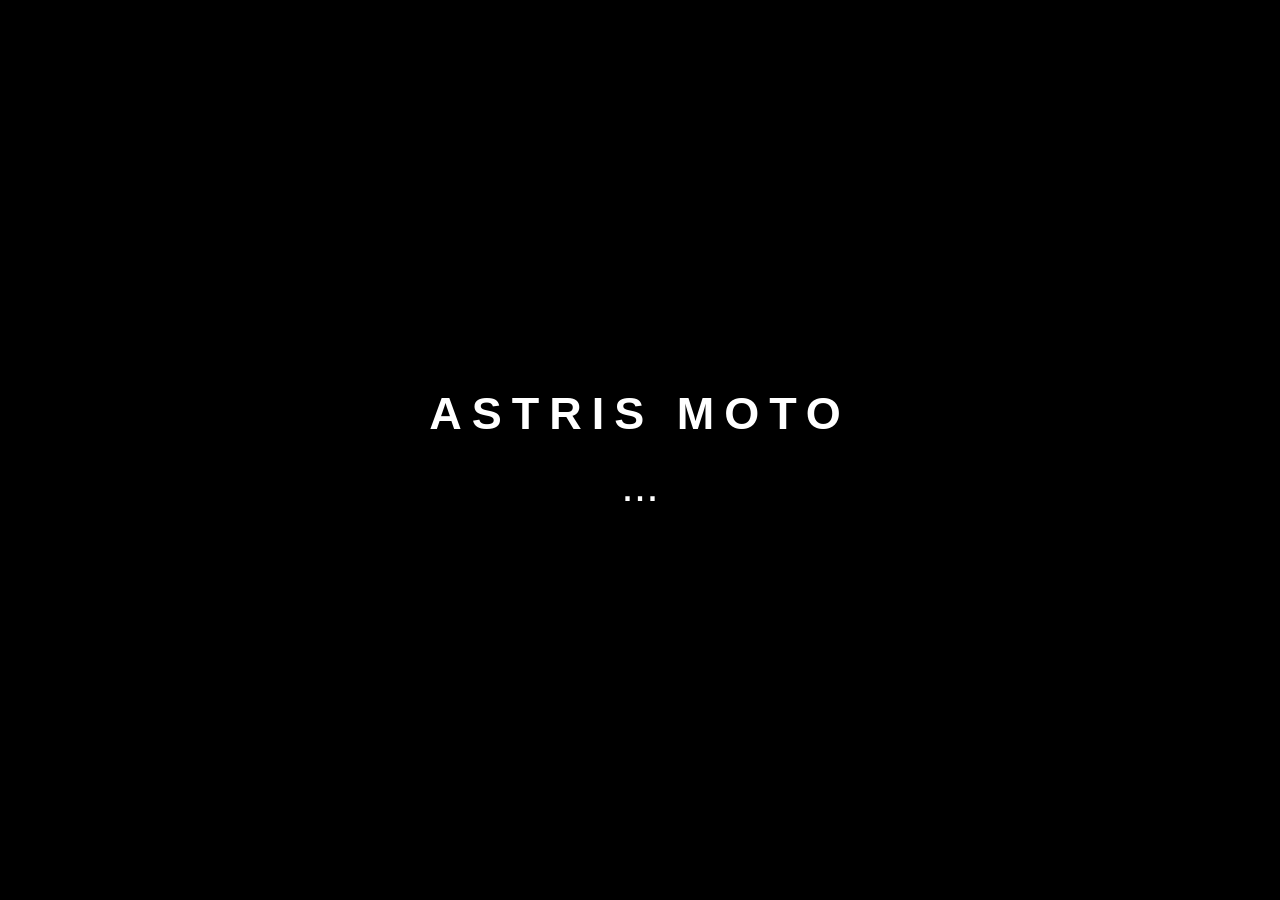
==== commit 83117baa: "Update index.html" ====
--- a/index.html
+++ b/index.html
@@ -19,336 +19,195 @@
 }
 
 
-
 #loader,#product-loader{
-
 position:fixed;
 inset:0;
 background:#000;
 display:flex;
+justify-content:center;
 align-items:center;
-justify-content:center;
 flex-direction:column;
 z-index:999;
-
 }
 
 
 #loader h1,#product-loader h1{
-
-font-size:50px;
-letter-spacing:12px;
-
+font-size:45px;
+letter-spacing:10px;
 }
 
 
 .dots{
-
 font-size:45px;
 margin-top:20px;
-
-}
-
+}
 
 
 
 header{
-
 height:130px;
-
 display:flex;
 align-items:center;
 justify-content:space-between;
-
 padding:0 6%;
-
 background:#000;
-
 position:sticky;
 top:0;
 z-index:20;
-
-}
-
+}
 
 
 .logo{
-
 font-size:60px;
 font-weight:900;
 letter-spacing:14px;
-
-}
-
+}
 
 
 nav{
-
 display:flex;
 gap:25px;
-
-}
-
-
-
-button{
-
-cursor:pointer;
-
-}
-
+}
 
 
 nav button,.cart{
-
 background:#111;
 color:white;
-
 border:1px solid #333;
-
-padding:24px 40px;
-
+padding:22px 35px;
 border-radius:50px;
-
+font-size:20px;
+font-weight:900;
+cursor:pointer;
+}
+
+
+.section{
+padding:90px 7%;
+}
+
+
+.title{
+font-size:70px;
+margin-bottom:50px;
+}
+
+
+.cards{
+display:grid;
+grid-template-columns:repeat(3,1fr);
+gap:35px;
+}
+
+
+.card{
+background:#111;
+border-radius:35px;
+padding:25px;
+opacity:0;
+transform:translateY(40px);
+transition:.5s;
+}
+
+
+.card.show{
+opacity:1;
+transform:translateY(0);
+}
+
+
+.card img{
+width:100%;
+height:250px;
+object-fit:cover;
+border-radius:25px;
+}
+
+
+.card h2{
+margin-top:20px;
+font-size:35px;
+}
+
+
+
+.add,.checkout,.back{
+padding:22px 45px;
+border:none;
+border-radius:50px;
 font-size:22px;
-
 font-weight:900;
-
-}
-
-
-
-.section{
-
-padding:90px 7%;
-
-}
-
-
-
-.title{
-
-font-size:70px;
-
-margin-bottom:50px;
-
-}
-
-
-
-.cards{
-
-display:grid;
-
-grid-template-columns:repeat(3,1fr);
-
-gap:35px;
-
-}
-
-
-
-.card{
-
-background:#111;
-
-border-radius:35px;
-
-padding:25px;
-
-opacity:0;
-
-transform:translateY(40px);
-
-transition:.5s;
-
-}
-
-
-
-.card.show{
-
-opacity:1;
-
-transform:translateY(0);
-
-}
-
-
-
-.card img{
-
-width:100%;
-
-height:250px;
-
-object-fit:cover;
-
-border-radius:25px;
-
-}
-
-
-
-.card h2{
-
 margin-top:20px;
-
-font-size:35px;
-
-}
-
+}
 
 
 .add,.checkout,.back{
-
-padding:22px 45px;
-
-border:none;
-
-border-radius:50px;
-
-font-size:24px;
-
-font-weight:900;
-
-margin-top:20px;
-
-}
-
-
-
-.add{
-
 background:white;
 color:black;
-
-}
-
-
-
-.checkout{
-
-background:white;
-color:black;
-width:100%;
-
-}
-
-
-
-.back{
-
-background:white;
-color:black;
-
-}
-
+}
 
 
 #product-page{
-
 display:none;
-
-}
-
-
-
-#product-page img{
-
+}
+
+
+#product-img{
 width:500px;
 max-width:100%;
 border-radius:30px;
-
 }
 
 
 
 #cart-box{
-
 display:none;
-
 position:fixed;
-
 right:25px;
-
 top:140px;
-
 width:420px;
-
 background:#111;
-
-border:1px solid #333;
-
 border-radius:35px;
-
 padding:30px;
-
 z-index:100;
-
 }
 
 
 
 .cart-item{
-
 display:flex;
-
 justify-content:space-between;
-
 margin:20px 0;
-
-font-size:20px;
-
-}
-
+}
 
 
 .remove{
-
 background:#222;
-
 color:white;
-
 border:none;
-
-padding:12px;
-
+padding:10px;
 border-radius:30px;
-
-font-size:18px;
-
-}
-
+}
 
 
 
 @media(max-width:800px){
 
 .cards{
-
 grid-template-columns:1fr;
-
-}
-
+}
 
 .logo{
-
 font-size:35px;
-
 }
 
 
 nav button,.cart{
-
 font-size:14px;
-
 padding:15px;
-
-}
-
-}
-
+}
+
+}
 
 </style>
 
@@ -358,7 +217,6 @@
 <body>
 
 
-
 <div id="loader">
 
 <h1>ASTRIS MOTO</h1>
@@ -369,8 +227,7 @@
 
 
 
-
-<div id="product-loader" style="display:none;">
+<div id="product-loader" style="display:none">
 
 <h1>ASTRIS MOTO</h1>
 
@@ -381,10 +238,8 @@
 
 
 
-
 <header>
 
-
 <div class="logo">ASTRIS</div>
 
 
@@ -399,7 +254,7 @@
 </nav>
 
 
-<button class="cart" onclick="openCart()">
+<button class="cart" onclick="openCart">
 
 🖤 Cart (<span id="count">0</span>)
 
@@ -412,8 +267,7 @@
 
 
 
-
-<div id="products" class="section">
+<section id="products" class="section">
 
 
 <h1 class="title">Most Popular</h1>
@@ -422,88 +276,24 @@
 <div class="cards">
 
 
-
 <div class="card accessories" onclick="openProduct('Foot Locks',40,'Images/footlocks.jpg')">
 
-<img src="Images/footlocks.jpg">
+
+<img src="Images/footlocks.jpg" alt="Foot Locks">
+
 
 <h2>Foot Locks</h2>
 
 <p>$40</p>
 
-</div>
-
-
-
-<div class="card clothes" onclick="openProduct('ASTRIS Tee',35,'Images/tee.jpg')">
-
-<img src="Images/tee.jpg">
-
-<h2>ASTRIS Tee</h2>
-
-<p>$35</p>
-
-</div>
-
-
-</div>
-
-
-
-
-
-<h1 class="title">All Products</h1>
-
-
-<div class="cards">
-
-
-
-<div class="card accessories" onclick="openProduct('Pegs',30,'Images/pegs.jpg')">
-
-<img src="Images/pegs.jpg">
-
-<h2>Pegs</h2>
-
-<p>$30</p>
-
-</div>
-
-
-
-
-<div class="card accessories" onclick="openProduct('Stickers',10,'Images/stickers.jpg')">
-
-<img src="Images/stickers.jpg">
-
-<h2>Stickers</h2>
-
-<p>$10</p>
-
-</div>
-
-
-
-
-<div class="card clothes" onclick="openProduct('Hoodie',70,'Images/hoodie.jpg')">
-
-<img src="Images/hoodie.jpg">
-
-<h2>Hoodie</h2>
-
-<p>$70</p>
-
-</div>
-
-
-
-</div>
-
-
-</div>
-
-
-
+
+</div>
+
+
+</div>
+
+
+</section>
 
 
 
@@ -541,20 +331,17 @@
 
 
 
-
 <div id="cart-box">
 
-
 <h1>Your Cart</h1>
 
-
 <div id="items"></div>
 
 
 <h2>Total $<span id="total">0</span></h2>
 
 
-<button class="checkout" onclick="checkout()">
+<button class="checkout">
 
 Checkout
 
@@ -613,14 +400,15 @@
 
 
 
+
 function update(){
 
-
 document.getElementById("count").innerHTML=cart.length;
 
 
 let html="";
 
+
 let total=0;
 
 
@@ -686,17 +474,9 @@
 
 
 
-function checkout(){
-
-alert("Checkout coming soon 🖤");
-
-}
-
-
 
 function openProduct(name,price,img){
 
-
 current={name,price};
 
 
@@ -725,8 +505,8 @@
 
 },2000);
 
-
-}
+}
+
 
 
 
@@ -748,7 +528,6 @@
 
 });
 
-
 window.scrollTo(0,0);
 
 }
@@ -763,7 +542,6 @@
 
 });
 
-
 window.scrollTo(0,0);
 
 }
@@ -772,35 +550,11 @@
 
 window.onload=()=>{
 
-
 setTimeout(()=>{
 
 document.getElementById("loader").style.display="none";
 
 },2000);
-
-
-
-document.querySelectorAll(".card").forEach(card=>{
-
-
-let observer=new IntersectionObserver(e=>{
-
-
-if(e[0].isIntersecting){
-
-card.classList.add("show");
-
-}
-
-
-});
-
-
-observer.observe(card);
-
-
-});
 
 
 update();
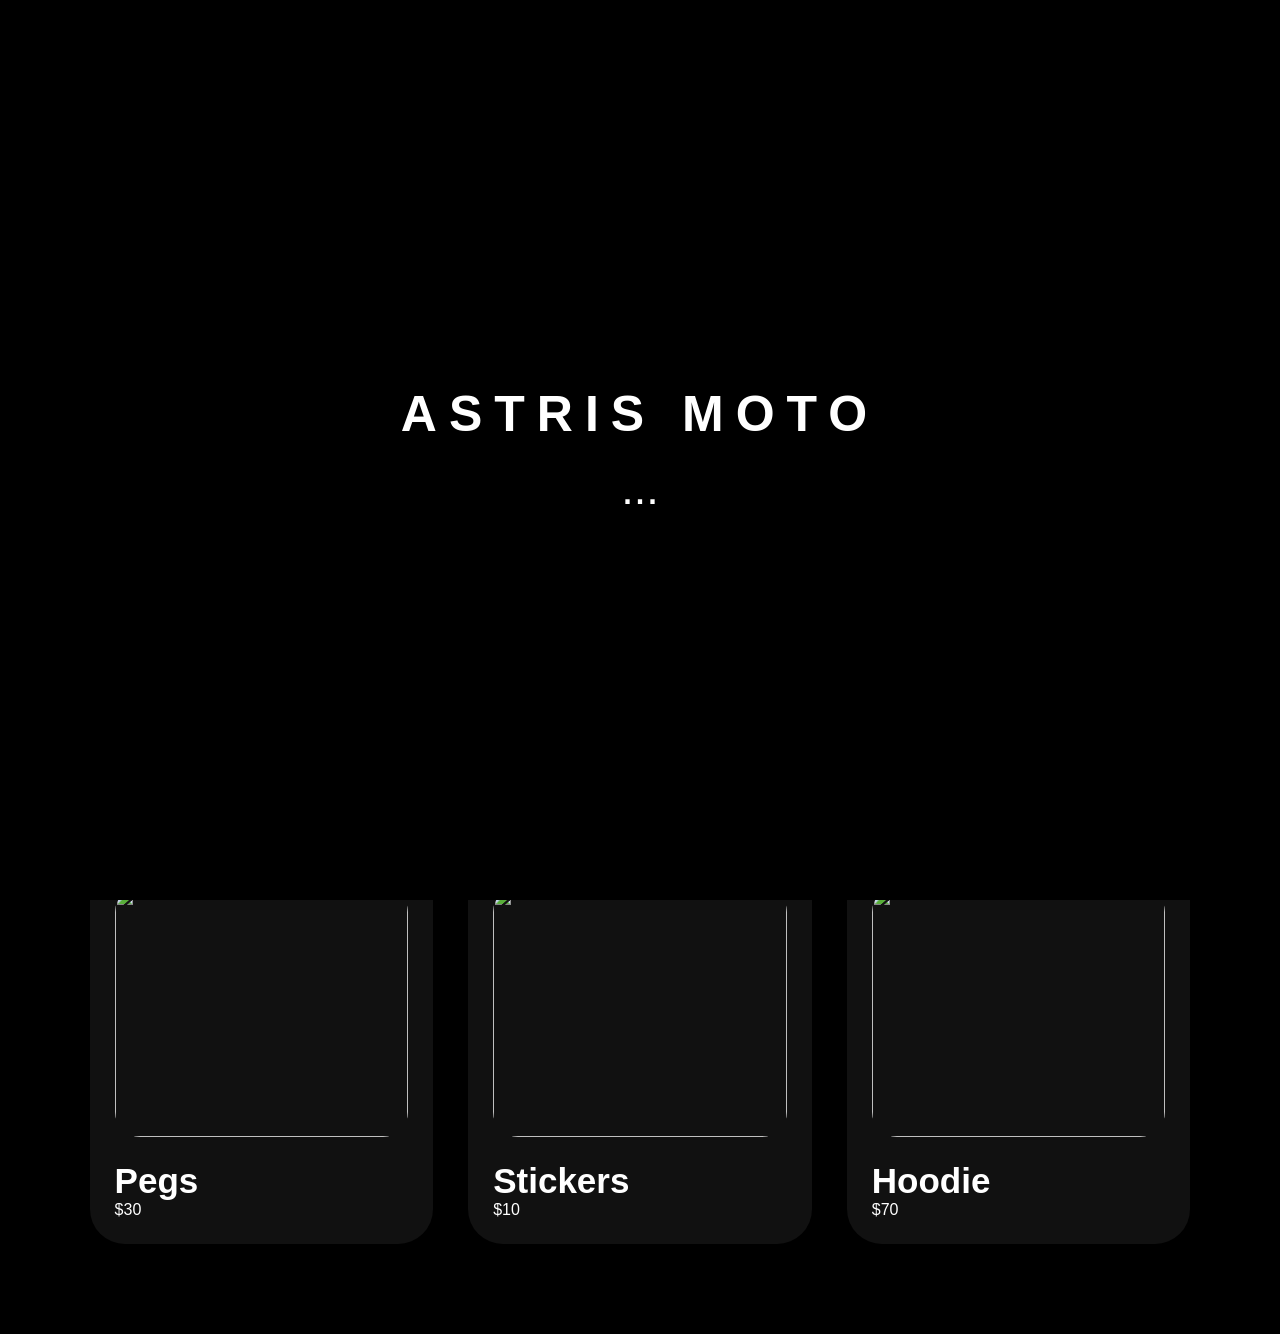
==== commit fdc8bb9c: "Update index.html" ====
--- a/index.html
+++ b/index.html
@@ -19,195 +19,336 @@
 }
 
 
+
 #loader,#product-loader{
+
 position:fixed;
 inset:0;
 background:#000;
 display:flex;
+align-items:center;
 justify-content:center;
-align-items:center;
 flex-direction:column;
 z-index:999;
+
 }
 
 
 #loader h1,#product-loader h1{
-font-size:45px;
-letter-spacing:10px;
+
+font-size:50px;
+letter-spacing:12px;
+
 }
 
 
 .dots{
+
 font-size:45px;
 margin-top:20px;
-}
+
+}
+
 
 
 
 header{
+
 height:130px;
+
 display:flex;
 align-items:center;
 justify-content:space-between;
+
 padding:0 6%;
+
 background:#000;
+
 position:sticky;
 top:0;
 z-index:20;
-}
+
+}
+
 
 
 .logo{
+
 font-size:60px;
 font-weight:900;
 letter-spacing:14px;
-}
+
+}
+
 
 
 nav{
+
 display:flex;
 gap:25px;
-}
+
+}
+
+
+
+button{
+
+cursor:pointer;
+
+}
+
 
 
 nav button,.cart{
+
 background:#111;
 color:white;
+
 border:1px solid #333;
-padding:22px 35px;
+
+padding:24px 40px;
+
 border-radius:50px;
-font-size:20px;
+
+font-size:22px;
+
 font-weight:900;
-cursor:pointer;
-}
+
+}
+
 
 
 .section{
+
 padding:90px 7%;
-}
+
+}
+
 
 
 .title{
+
 font-size:70px;
+
 margin-bottom:50px;
-}
+
+}
+
 
 
 .cards{
+
 display:grid;
+
 grid-template-columns:repeat(3,1fr);
+
 gap:35px;
-}
+
+}
+
 
 
 .card{
+
 background:#111;
+
 border-radius:35px;
+
 padding:25px;
+
 opacity:0;
+
 transform:translateY(40px);
+
 transition:.5s;
-}
+
+}
+
 
 
 .card.show{
+
 opacity:1;
+
 transform:translateY(0);
-}
+
+}
+
 
 
 .card img{
+
 width:100%;
+
 height:250px;
+
 object-fit:cover;
+
 border-radius:25px;
-}
+
+}
+
 
 
 .card h2{
+
 margin-top:20px;
+
 font-size:35px;
+
 }
 
 
 
 .add,.checkout,.back{
+
 padding:22px 45px;
+
 border:none;
+
 border-radius:50px;
-font-size:22px;
+
+font-size:24px;
+
 font-weight:900;
+
 margin-top:20px;
-}
-
-
-.add,.checkout,.back{
+
+}
+
+
+
+.add{
+
 background:white;
 color:black;
-}
+
+}
+
+
+
+.checkout{
+
+background:white;
+color:black;
+width:100%;
+
+}
+
+
+
+.back{
+
+background:white;
+color:black;
+
+}
+
 
 
 #product-page{
+
 display:none;
-}
-
-
-#product-img{
+
+}
+
+
+
+#product-page img{
+
 width:500px;
 max-width:100%;
 border-radius:30px;
+
 }
 
 
 
 #cart-box{
+
 display:none;
+
 position:fixed;
+
 right:25px;
+
 top:140px;
+
 width:420px;
+
 background:#111;
+
+border:1px solid #333;
+
 border-radius:35px;
+
 padding:30px;
+
 z-index:100;
+
 }
 
 
 
 .cart-item{
+
 display:flex;
+
 justify-content:space-between;
+
 margin:20px 0;
-}
+
+font-size:20px;
+
+}
+
 
 
 .remove{
+
 background:#222;
+
 color:white;
+
 border:none;
-padding:10px;
+
+padding:12px;
+
 border-radius:30px;
-}
+
+font-size:18px;
+
+}
+
 
 
 
 @media(max-width:800px){
 
 .cards{
+
 grid-template-columns:1fr;
-}
+
+}
+
 
 .logo{
+
 font-size:35px;
+
 }
 
 
 nav button,.cart{
+
 font-size:14px;
+
 padding:15px;
-}
-
-}
+
+}
+
+}
+
 
 </style>
 
@@ -217,6 +358,7 @@
 <body>
 
 
+
 <div id="loader">
 
 <h1>ASTRIS MOTO</h1>
@@ -227,7 +369,8 @@
 
 
 
-<div id="product-loader" style="display:none">
+
+<div id="product-loader" style="display:none;">
 
 <h1>ASTRIS MOTO</h1>
 
@@ -238,8 +381,10 @@
 
 
 
+
 <header>
 
+
 <div class="logo">ASTRIS</div>
 
 
@@ -254,7 +399,7 @@
 </nav>
 
 
-<button class="cart" onclick="openCart">
+<button class="cart" onclick="openCart()">
 
 🖤 Cart (<span id="count">0</span>)
 
@@ -267,7 +412,8 @@
 
 
 
-<section id="products" class="section">
+
+<div id="products" class="section">
 
 
 <h1 class="title">Most Popular</h1>
@@ -276,24 +422,88 @@
 <div class="cards">
 
 
+
 <div class="card accessories" onclick="openProduct('Foot Locks',40,'Images/footlocks.jpg')">
 
-
-<img src="Images/footlocks.jpg" alt="Foot Locks">
-
+<img src="Images/footlocks.jpg">
 
 <h2>Foot Locks</h2>
 
 <p>$40</p>
 
-
-</div>
-
-
-</div>
-
-
-</section>
+</div>
+
+
+
+<div class="card clothes" onclick="openProduct('ASTRIS Tee',35,'Images/tee.jpg')">
+
+<img src="Images/tee.jpg">
+
+<h2>ASTRIS Tee</h2>
+
+<p>$35</p>
+
+</div>
+
+
+</div>
+
+
+
+
+
+<h1 class="title">All Products</h1>
+
+
+<div class="cards">
+
+
+
+<div class="card accessories" onclick="openProduct('Pegs',30,'Images/pegs.jpg')">
+
+<img src="Images/pegs.jpg">
+
+<h2>Pegs</h2>
+
+<p>$30</p>
+
+</div>
+
+
+
+
+<div class="card accessories" onclick="openProduct('Stickers',10,'Images/stickers.jpg')">
+
+<img src="Images/stickers.jpg">
+
+<h2>Stickers</h2>
+
+<p>$10</p>
+
+</div>
+
+
+
+
+<div class="card clothes" onclick="openProduct('Hoodie',70,'Images/hoodie.jpg')">
+
+<img src="Images/hoodie.jpg">
+
+<h2>Hoodie</h2>
+
+<p>$70</p>
+
+</div>
+
+
+
+</div>
+
+
+</div>
+
+
+
 
 
 
@@ -331,17 +541,20 @@
 
 
 
+
 <div id="cart-box">
 
+
 <h1>Your Cart</h1>
 
+
 <div id="items"></div>
 
 
 <h2>Total $<span id="total">0</span></h2>
 
 
-<button class="checkout">
+<button class="checkout" onclick="checkout()">
 
 Checkout
 
@@ -400,15 +613,14 @@
 
 
 
-
 function update(){
 
+
 document.getElementById("count").innerHTML=cart.length;
 
 
 let html="";
 
-
 let total=0;
 
 
@@ -474,9 +686,17 @@
 
 
 
+function checkout(){
+
+alert("Checkout coming soon 🖤");
+
+}
+
+
 
 function openProduct(name,price,img){
 
+
 current={name,price};
 
 
@@ -505,8 +725,8 @@
 
 },2000);
 
-}
-
+
+}
 
 
 
@@ -528,6 +748,7 @@
 
 });
 
+
 window.scrollTo(0,0);
 
 }
@@ -542,6 +763,7 @@
 
 });
 
+
 window.scrollTo(0,0);
 
 }
@@ -550,11 +772,35 @@
 
 window.onload=()=>{
 
+
 setTimeout(()=>{
 
 document.getElementById("loader").style.display="none";
 
 },2000);
+
+
+
+document.querySelectorAll(".card").forEach(card=>{
+
+
+let observer=new IntersectionObserver(e=>{
+
+
+if(e[0].isIntersecting){
+
+card.classList.add("show");
+
+}
+
+
+});
+
+
+observer.observe(card);
+
+
+});
 
 
 update();
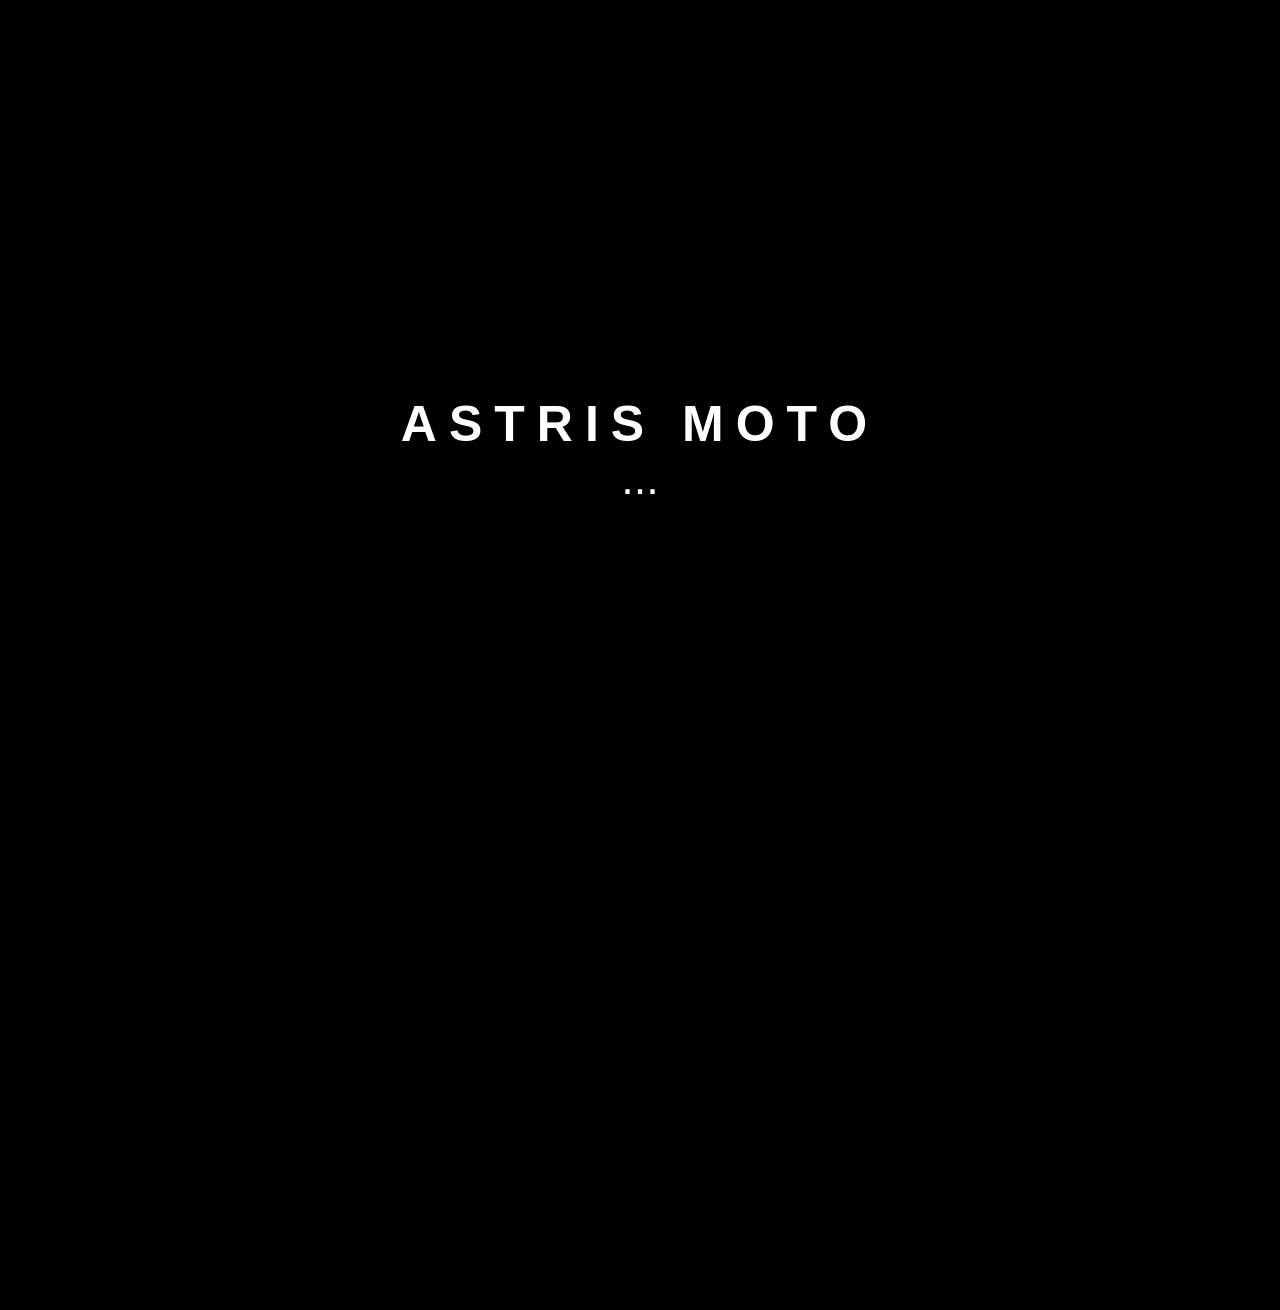
==== commit b899e466: "Update index.html" ====
--- a/index.html
+++ b/index.html
@@ -17,8 +17,6 @@
 color:white;
 font-family:Arial,Helvetica,sans-serif;
 }
-
-
 
 #loader,#product-loader{
 
@@ -33,7 +31,6 @@
 
 }
 
-
 #loader h1,#product-loader h1{
 
 font-size:50px;
@@ -41,29 +38,20 @@
 
 }
 
-
 .dots{
-
 font-size:45px;
-margin-top:20px;
-
-}
-
+}
 
 
 
 header{
 
 height:130px;
-
 display:flex;
 align-items:center;
 justify-content:space-between;
-
 padding:0 6%;
-
 background:#000;
-
 position:sticky;
 top:0;
 z-index:20;
@@ -91,27 +79,14 @@
 
 
 
-button{
-
-cursor:pointer;
-
-}
-
-
-
 nav button,.cart{
 
 background:#111;
 color:white;
-
 border:1px solid #333;
-
 padding:24px 40px;
-
 border-radius:50px;
-
 font-size:22px;
-
 font-weight:900;
 
 }
@@ -129,7 +104,6 @@
 .title{
 
 font-size:70px;
-
 margin-bottom:50px;
 
 }
@@ -139,9 +113,7 @@
 .cards{
 
 display:grid;
-
 grid-template-columns:repeat(3,1fr);
-
 gap:35px;
 
 }
@@ -151,16 +123,12 @@
 .card{
 
 background:#111;
-
 border-radius:35px;
-
 padding:25px;
-
 opacity:0;
-
 transform:translateY(40px);
-
 transition:.5s;
+cursor:pointer;
 
 }
 
@@ -169,7 +137,6 @@
 .card.show{
 
 opacity:1;
-
 transform:translateY(0);
 
 }
@@ -179,11 +146,8 @@
 .card img{
 
 width:100%;
-
 height:250px;
-
 object-fit:cover;
-
 border-radius:25px;
 
 }
@@ -194,8 +158,6 @@
 
 margin-top:20px;
 
-font-size:35px;
-
 }
 
 
@@ -203,22 +165,17 @@
 .add,.checkout,.back{
 
 padding:22px 45px;
-
 border:none;
-
 border-radius:50px;
-
 font-size:24px;
-
 font-weight:900;
-
 margin-top:20px;
 
 }
 
 
 
-.add{
+.add,.checkout{
 
 background:white;
 color:black;
@@ -227,28 +184,38 @@
 
 
 
-.checkout{
+.back{
 
 background:white;
 color:black;
-width:100%;
-
-}
-
-
-
-.back{
-
-background:white;
-color:black;
-
-}
-
-
+
+}
+
+
+
+/* PRODUCT PAGE FIX */
 
 #product-page{
 
 display:none;
+min-height:80vh;
+text-align:center;
+
+}
+
+
+
+.product-center{
+
+min-height:80vh;
+
+display:flex;
+
+flex-direction:column;
+
+align-items:center;
+
+justify-content:center;
 
 }
 
@@ -257,10 +224,29 @@
 #product-page img{
 
 width:500px;
-max-width:100%;
+max-width:90%;
 border-radius:30px;
-
-}
+margin-bottom:30px;
+
+}
+
+
+
+#product-page h1{
+
+font-size:55px;
+margin-bottom:15px;
+
+}
+
+
+
+#product-page h2{
+
+font-size:35px;
+
+}
+
 
 
 
@@ -298,8 +284,6 @@
 
 margin:20px 0;
 
-font-size:20px;
-
 }
 
 
@@ -316,10 +300,7 @@
 
 border-radius:30px;
 
-font-size:18px;
-
-}
-
+}
 
 
 
@@ -358,7 +339,6 @@
 <body>
 
 
-
 <div id="loader">
 
 <h1>ASTRIS MOTO</h1>
@@ -369,7 +349,6 @@
 
 
 
-
 <div id="product-loader" style="display:none;">
 
 <h1>ASTRIS MOTO</h1>
@@ -384,7 +363,6 @@
 
 <header>
 
-
 <div class="logo">ASTRIS</div>
 
 
@@ -399,13 +377,12 @@
 </nav>
 
 
-<button class="cart" onclick="openCart()">
-
-🖤 Cart (<span id="count">0</span>)
+<button class="cart" onclick="openCart">
+
+🖤 Cart
 
 </button>
 
-
 </header>
 
 
@@ -422,7 +399,6 @@
 <div class="cards">
 
 
-
 <div class="card accessories" onclick="openProduct('Foot Locks',40,'Images/footlocks.jpg')">
 
 <img src="Images/footlocks.jpg">
@@ -458,7 +434,6 @@
 <div class="cards">
 
 
-
 <div class="card accessories" onclick="openProduct('Pegs',30,'Images/pegs.jpg')">
 
 <img src="Images/pegs.jpg">
@@ -470,8 +445,6 @@
 </div>
 
 
-
-
 <div class="card accessories" onclick="openProduct('Stickers',10,'Images/stickers.jpg')">
 
 <img src="Images/stickers.jpg">
@@ -483,8 +456,6 @@
 </div>
 
 
-
-
 <div class="card clothes" onclick="openProduct('Hoodie',70,'Images/hoodie.jpg')">
 
 <img src="Images/hoodie.jpg">
@@ -496,12 +467,9 @@
 </div>
 
 
-
-</div>
-
-
-</div>
-
+</div>
+
+</div>
 
 
 
@@ -512,6 +480,34 @@
 <div id="product-page" class="section">
 
 
+<div class="product-center">
+
+
+<img id="product-img">
+
+
+<h1 id="product-name"></h1>
+
+<h2 id="product-price"></h2>
+
+
+
+<button class="add">
+
+🖤 Add To Cart
+
+</button>
+
+
+
+<button class="checkout">
+
+Checkout
+
+</button>
+
+
+
 <button class="back" onclick="back()">
 
 ← BACK
@@ -519,58 +515,40 @@
 </button>
 
 
-<img id="product-img">
-
-
-<h1 id="product-name"></h1>
-
-<h2 id="product-price"></h2>
-
-
-<button class="add" onclick="addCurrent()">
-
-🖤 Add To Cart
+</div>
+
+
+</div>
+
+
+
+
+
+
+<div id="cart-box">
+
+<h1>Your Cart</h1>
+
+<div id="items"></div>
+
+<h2>Total $<span id="total">0</span></h2>
+
+
+<button class="checkout">
+
+Checkout
 
 </button>
 
 
-</div>
-
-
-
-
-
-
-
-<div id="cart-box">
-
-
-<h1>Your Cart</h1>
-
-
-<div id="items"></div>
-
-
-<h2>Total $<span id="total">0</span></h2>
-
-
-<button class="checkout" onclick="checkout()">
-
-Checkout
+<button class="back" onclick="closeCart()">
+
+Close
 
 </button>
 
 
-<button class="back" onclick="closeCart()">
-
-Close
-
-</button>
-
-
-</div>
-
-
+</div>
 
 
 
@@ -579,233 +557,77 @@
 <script>
 
 
-let cart=JSON.parse(localStorage.getItem("cart"))||[];
-
-let current={};
-
-
-
-function save(){
-
-localStorage.setItem("cart",JSON.stringify(cart));
-
-}
-
-
-
-function add(name,price){
-
-cart.push({name,price});
-
-save();
-
-update();
-
-}
-
-
-
-function addCurrent(){
-
-add(current.name,current.price);
-
-}
-
-
-
-function update(){
-
-
-document.getElementById("count").innerHTML=cart.length;
-
-
-let html="";
-
-let total=0;
-
-
-cart.forEach((x,i)=>{
-
-
-total+=x.price;
-
-
-html+=`
-
-<div class="cart-item">
-
-${x.name} $${x.price}
-
-<button class="remove" onclick="removeItem(${i})">
-
-X
-
-</button>
-
-</div>
-
-`;
+function openProduct(name,price,img){
+
+document.getElementById("product-loader").style.display="flex";
+
+
+setTimeout(()=>{
+
+
+document.getElementById("product-loader").style.display="none";
+
+
+document.getElementById("products").style.display="none";
+
+document.getElementById("product-page").style.display="block";
+
+
+document.getElementById("product-img").src=img;
+
+document.getElementById("product-name").innerHTML=name;
+
+document.getElementById("product-price").innerHTML="$"+price;
+
+
+},2000);
+
+
+}
+
+
+
+function back(){
+
+document.getElementById("product-page").style.display="none";
+
+document.getElementById("products").style.display="block";
+
+}
+
+
+
+function home(){
+
+document.querySelectorAll(".card").forEach(c=>c.style.display="block");
+
+window.scrollTo(0,0);
+
+}
+
+
+
+function filter(type){
+
+document.querySelectorAll(".card").forEach(c=>{
+
+c.style.display=c.classList.contains(type)?"block":"none";
 
 });
 
-
-document.getElementById("items").innerHTML=html;
-
-document.getElementById("total").innerHTML=total;
-
-
-}
-
-
-
-function removeItem(i){
-
-cart.splice(i,1);
-
-save();
-
-update();
-
-}
-
-
-
-function openCart(){
-
-document.getElementById("cart-box").style.display="block";
-
-}
-
-
-
-function closeCart(){
-
-document.getElementById("cart-box").style.display="none";
-
-}
-
-
-
-function checkout(){
-
-alert("Checkout coming soon 🖤");
-
-}
-
-
-
-function openProduct(name,price,img){
-
-
-current={name,price};
-
-
-document.getElementById("product-loader").style.display="flex";
-
+}
+
+
+window.onload=()=>{
 
 setTimeout(()=>{
 
-
-document.getElementById("product-loader").style.display="none";
-
-
-document.getElementById("products").style.display="none";
-
-document.getElementById("product-page").style.display="block";
-
-
-document.getElementById("product-img").src=img;
-
-
-document.getElementById("product-name").innerHTML=name;
-
-
-document.getElementById("product-price").innerHTML="$"+price;
-
+document.getElementById("loader").style.display="none";
 
 },2000);
 
 
-}
-
-
-
-function back(){
-
-document.getElementById("product-page").style.display="none";
-
-document.getElementById("products").style.display="block";
-
-}
-
-
-
-function home(){
-
-document.querySelectorAll(".card").forEach(c=>{
-
-c.style.display="block";
-
-});
-
-
-window.scrollTo(0,0);
-
-}
-
-
-
-function filter(type){
-
-document.querySelectorAll(".card").forEach(c=>{
-
-c.style.display=c.classList.contains(type)?"block":"none";
-
-});
-
-
-window.scrollTo(0,0);
-
-}
-
-
-
-window.onload=()=>{
-
-
-setTimeout(()=>{
-
-document.getElementById("loader").style.display="none";
-
-},2000);
-
-
-
-document.querySelectorAll(".card").forEach(card=>{
-
-
-let observer=new IntersectionObserver(e=>{
-
-
-if(e[0].isIntersecting){
-
-card.classList.add("show");
-
-}
-
-
-});
-
-
-observer.observe(card);
-
-
-});
-
-
-update();
-
-}
+};
 
 
 </script>
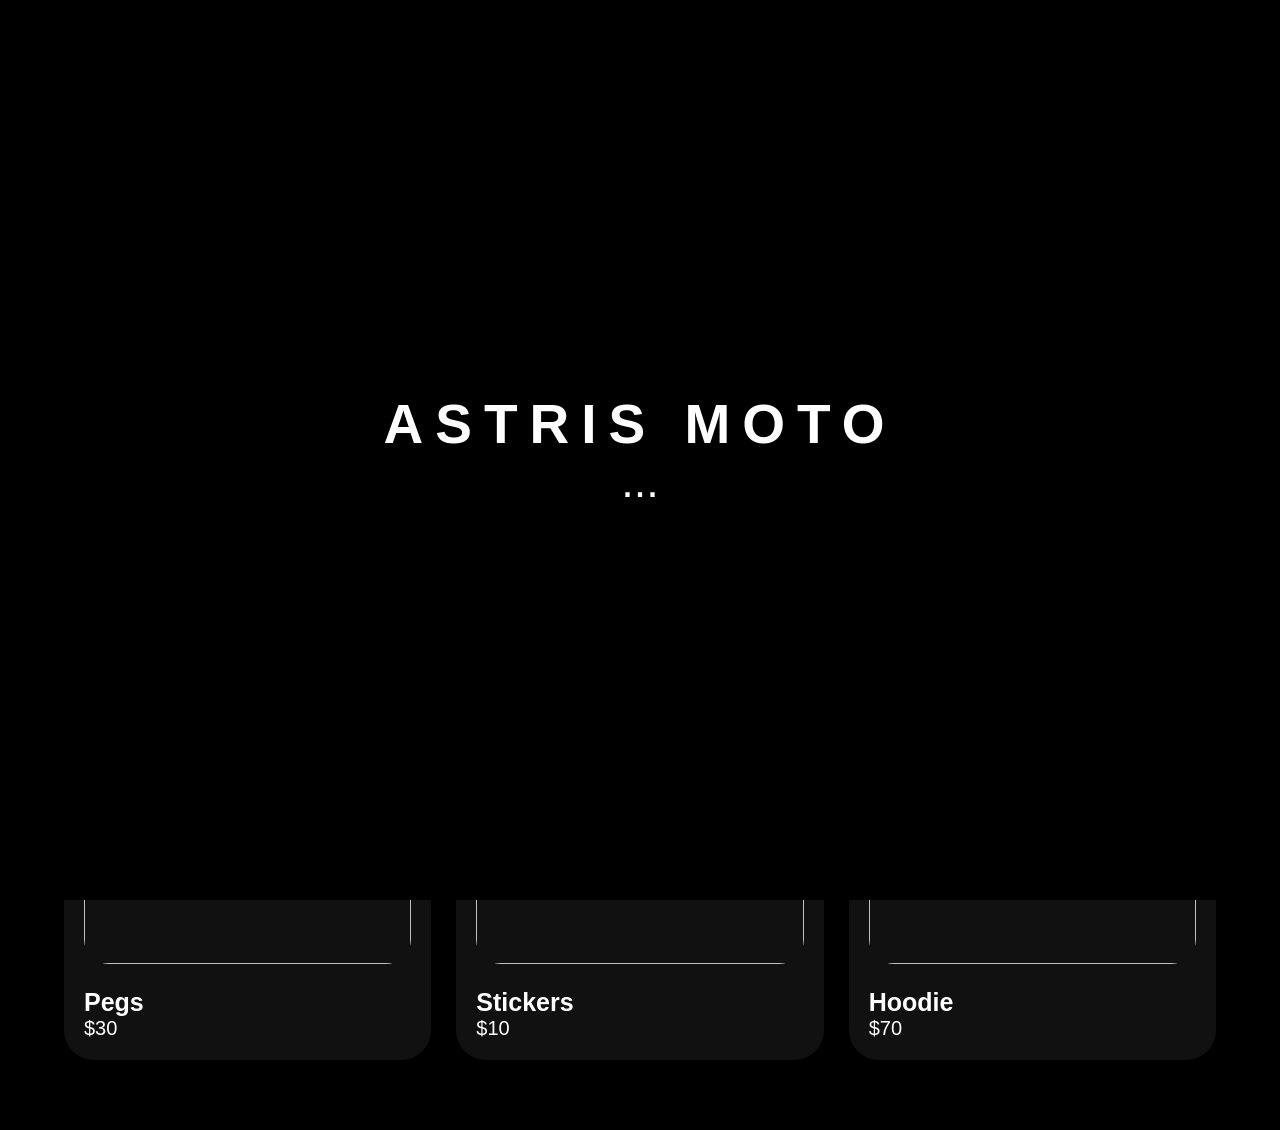
==== commit 1910eb82: "Update index.html" ====
--- a/index.html
+++ b/index.html
@@ -16,10 +16,11 @@
 background:#000;
 color:white;
 font-family:Arial,Helvetica,sans-serif;
-}
+overflow-x:hidden;
+}
+
 
 #loader,#product-loader{
-
 position:fixed;
 inset:0;
 background:#000;
@@ -28,314 +29,225 @@
 justify-content:center;
 flex-direction:column;
 z-index:999;
-
-}
+}
+
 
 #loader h1,#product-loader h1{
-
-font-size:50px;
+font-size:55px;
 letter-spacing:12px;
-
-}
+}
+
 
 .dots{
 font-size:45px;
 }
 
 
-
 header{
-
-height:130px;
+height:110px;
 display:flex;
 align-items:center;
 justify-content:space-between;
-padding:0 6%;
+padding:0 5%;
 background:#000;
 position:sticky;
 top:0;
 z-index:20;
-
-}
-
+}
 
 
 .logo{
-
-font-size:60px;
+font-size:50px;
 font-weight:900;
-letter-spacing:14px;
-
-}
-
+letter-spacing:10px;
+}
 
 
 nav{
-
 display:flex;
-gap:25px;
-
-}
-
+gap:15px;
+}
 
 
 nav button,.cart{
-
 background:#111;
 color:white;
 border:1px solid #333;
-padding:24px 40px;
+padding:18px 30px;
 border-radius:50px;
-font-size:22px;
+font-size:18px;
 font-weight:900;
-
-}
-
+cursor:pointer;
+}
 
 
 .section{
-
-padding:90px 7%;
-
-}
-
+padding:70px 5%;
+}
 
 
 .title{
-
-font-size:70px;
-margin-bottom:50px;
-
-}
-
+font-size:55px;
+margin-bottom:40px;
+}
 
 
 .cards{
-
 display:grid;
 grid-template-columns:repeat(3,1fr);
-gap:35px;
-
-}
-
+gap:25px;
+}
 
 
 .card{
-
 background:#111;
-border-radius:35px;
-padding:25px;
+border-radius:30px;
+padding:20px;
 opacity:0;
 transform:translateY(40px);
 transition:.5s;
 cursor:pointer;
-
-}
-
+}
 
 
 .card.show{
-
 opacity:1;
 transform:translateY(0);
-
-}
-
+}
 
 
 .card img{
-
 width:100%;
-height:250px;
+height:220px;
 object-fit:cover;
 border-radius:25px;
-
-}
-
+}
 
 
 .card h2{
-
 margin-top:20px;
-
+font-size:25px;
+}
+
+
+.card p{
+font-size:20px;
 }
 
 
 
 .add,.checkout,.back{
-
-padding:22px 45px;
+padding:18px 40px;
 border:none;
 border-radius:50px;
-font-size:24px;
+font-size:22px;
 font-weight:900;
 margin-top:20px;
-
-}
-
-
-
-.add,.checkout{
-
+cursor:pointer;
 background:white;
 color:black;
-
-}
-
-
-
-.back{
-
-background:white;
-color:black;
-
-}
-
-
-
-/* PRODUCT PAGE FIX */
+}
+
+
 
 #product-page{
-
 display:none;
-min-height:80vh;
 text-align:center;
-
-}
-
-
-
-.product-center{
-
-min-height:80vh;
-
+}
+
+
+
+#product-page img{
+width:450px;
+max-width:100%;
+display:block;
+margin:0 auto 30px;
+border-radius:30px;
+}
+
+
+
+#product-page h1{
+font-size:50px;
+}
+
+
+#product-page h2{
+font-size:32px;
+}
+
+
+
+#cart-box{
+display:none;
+position:fixed;
+right:15px;
+top:120px;
+width:380px;
+background:#111;
+border:1px solid #333;
+border-radius:30px;
+padding:25px;
+z-index:100;
+}
+
+
+
+.cart-item{
 display:flex;
-
-flex-direction:column;
-
-align-items:center;
-
-justify-content:center;
-
-}
-
-
-
-#product-page img{
-
-width:500px;
-max-width:90%;
+justify-content:space-between;
+margin:15px 0;
+}
+
+
+.remove{
+background:#222;
+color:white;
+border:none;
+padding:10px;
 border-radius:30px;
-margin-bottom:30px;
-
-}
-
-
-
-#product-page h1{
-
-font-size:55px;
-margin-bottom:15px;
-
-}
-
-
-
-#product-page h2{
-
-font-size:35px;
-
-}
-
-
-
+}
+
+
+
+@media(max-width:800px){
+
+header{
+height:85px;
+}
+
+.logo{
+font-size:25px;
+letter-spacing:5px;
+}
+
+nav button,.cart{
+font-size:12px;
+padding:10px 12px;
+}
+
+.cards{
+grid-template-columns:1fr;
+}
+
+.title{
+font-size:38px;
+}
+
+.card img{
+height:250px;
+}
 
 #cart-box{
-
-display:none;
-
-position:fixed;
-
-right:25px;
-
-top:140px;
-
-width:420px;
-
-background:#111;
-
-border:1px solid #333;
-
-border-radius:35px;
-
-padding:30px;
-
-z-index:100;
-
-}
-
-
-
-.cart-item{
-
-display:flex;
-
-justify-content:space-between;
-
-margin:20px 0;
-
-}
-
-
-
-.remove{
-
-background:#222;
-
-color:white;
-
-border:none;
-
-padding:12px;
-
-border-radius:30px;
-
-}
-
-
-
-@media(max-width:800px){
-
-.cards{
-
-grid-template-columns:1fr;
-
-}
-
-
-.logo{
-
-font-size:35px;
-
-}
-
-
-nav button,.cart{
-
-font-size:14px;
-
-padding:15px;
-
-}
-
-}
-
+width:90%;
+}
+
+}
 
 </style>
 
 </head>
 
-
 <body>
 
 
@@ -348,7 +260,6 @@
 </div>
 
 
-
 <div id="product-loader" style="display:none;">
 
 <h1>ASTRIS MOTO</h1>
@@ -358,9 +269,6 @@
 </div>
 
 
-
-
-
 <header>
 
 <div class="logo">ASTRIS</div>
@@ -377,19 +285,16 @@
 </nav>
 
 
-<button class="cart" onclick="openCart">
-
-🖤 Cart
+<button class="cart" onclick="openCart()">
+
+🖤 Cart (<span id="count">0</span>)
 
 </button>
 
+
 </header>
 
 
-
-
-
-
 <div id="products" class="section">
 
 
@@ -410,7 +315,6 @@
 </div>
 
 
-
 <div class="card clothes" onclick="openProduct('ASTRIS Tee',35,'Images/tee.jpg')">
 
 <img src="Images/tee.jpg">
@@ -425,9 +329,6 @@
 </div>
 
 
-
-
-
 <h1 class="title">All Products</h1>
 
 
@@ -469,59 +370,31 @@
 
 </div>
 
-</div>
-
-
-
-
-
-
-
-<div id="product-page" class="section">
-
-
-<div class="product-center">
-
+</div> 
+  <div id="product-page" class="section">
 
 <img id="product-img">
 
-
 <h1 id="product-name"></h1>
 
 <h2 id="product-price"></h2>
 
 
-
-<button class="add">
-
+<button class="add" onclick="addCurrent()">
 🖤 Add To Cart
-
 </button>
 
 
-
-<button class="checkout">
-
+<button class="checkout" onclick="checkout()">
 Checkout
-
 </button>
 
 
-
 <button class="back" onclick="back()">
-
 ← BACK
-
 </button>
 
-
-</div>
-
-
-</div>
-
-
-
+</div>
 
 
 
@@ -534,17 +407,13 @@
 <h2>Total $<span id="total">0</span></h2>
 
 
-<button class="checkout">
-
+<button class="checkout" onclick="checkout()">
 Checkout
-
 </button>
 
 
 <button class="back" onclick="closeCart()">
-
 Close
-
 </button>
 
 
@@ -553,12 +422,137 @@
 
 
 
-
 <script>
 
+let cart=JSON.parse(localStorage.getItem("cart"))||[];
+
+let current={};
+
+
+
+function save(){
+
+localStorage.setItem("cart",JSON.stringify(cart));
+
+}
+
+
+
+function add(name,price){
+
+cart.push({
+name:name,
+price:price
+});
+
+save();
+
+update();
+
+}
+
+
+
+function addCurrent(){
+
+add(current.name,current.price);
+
+}
+
+
+
+
+function update(){
+
+document.getElementById("count").innerHTML=cart.length;
+
+
+let html="";
+
+let total=0;
+
+
+cart.forEach((x,i)=>{
+
+total+=x.price;
+
+
+html+=`
+
+<div class="cart-item">
+
+${x.name} $${x.price}
+
+<button class="remove" onclick="removeItem(${i})">
+
+X
+
+</button>
+
+</div>
+
+`;
+
+});
+
+
+document.getElementById("items").innerHTML=html;
+
+document.getElementById("total").innerHTML=total;
+
+}
+
+
+
+
+function removeItem(i){
+
+cart.splice(i,1);
+
+save();
+
+update();
+
+}
+
+
+
+
+function openCart(){
+
+document.getElementById("cart-box").style.display="block";
+
+}
+
+
+
+function closeCart(){
+
+document.getElementById("cart-box").style.display="none";
+
+}
+
+
+
+
+function checkout(){
+
+alert("Checkout coming soon 🖤");
+
+}
+
+
+
 
 function openProduct(name,price,img){
 
+
+current={
+name:name,
+price:price
+};
+
+
 document.getElementById("product-loader").style.display="flex";
 
 
@@ -570,64 +564,109 @@
 
 document.getElementById("products").style.display="none";
 
+
 document.getElementById("product-page").style.display="block";
 
 
 document.getElementById("product-img").src=img;
 
+
 document.getElementById("product-name").innerHTML=name;
 
+
 document.getElementById("product-price").innerHTML="$"+price;
 
 
+},1000);
+
+
+}
+
+
+
+
+function back(){
+
+document.getElementById("product-page").style.display="none";
+
+document.getElementById("products").style.display="block";
+
+}
+
+
+
+
+function home(){
+
+document.querySelectorAll(".card").forEach(c=>{
+
+c.style.display="block";
+
+});
+
+window.scrollTo(0,0);
+
+}
+
+
+
+
+function filter(type){
+
+document.querySelectorAll(".card").forEach(c=>{
+
+c.style.display=
+c.classList.contains(type)
+?"block"
+:"none";
+
+});
+
+window.scrollTo(0,0);
+
+}
+
+
+
+
+
+window.onload=()=>{
+
+
+setTimeout(()=>{
+
+document.getElementById("loader").style.display="none";
+
 },2000);
 
 
-}
-
-
-
-function back(){
-
-document.getElementById("product-page").style.display="none";
-
-document.getElementById("products").style.display="block";
-
-}
-
-
-
-function home(){
-
-document.querySelectorAll(".card").forEach(c=>c.style.display="block");
-
-window.scrollTo(0,0);
-
-}
-
-
-
-function filter(type){
-
-document.querySelectorAll(".card").forEach(c=>{
-
-c.style.display=c.classList.contains(type)?"block":"none";
+
+document.querySelectorAll(".card").forEach(card=>{
+
+
+let observer=new IntersectionObserver(e=>{
+
+
+if(e[0].isIntersecting){
+
+card.classList.add("show");
+
+}
 
 });
 
-}
-
-
-window.onload=()=>{
-
-setTimeout(()=>{
-
-document.getElementById("loader").style.display="none";
-
-},2000);
-
-
-};
+
+observer.observe(card);
+
+
+});
+
+
+
+update();
+
+}
+
 
 
 </script>
